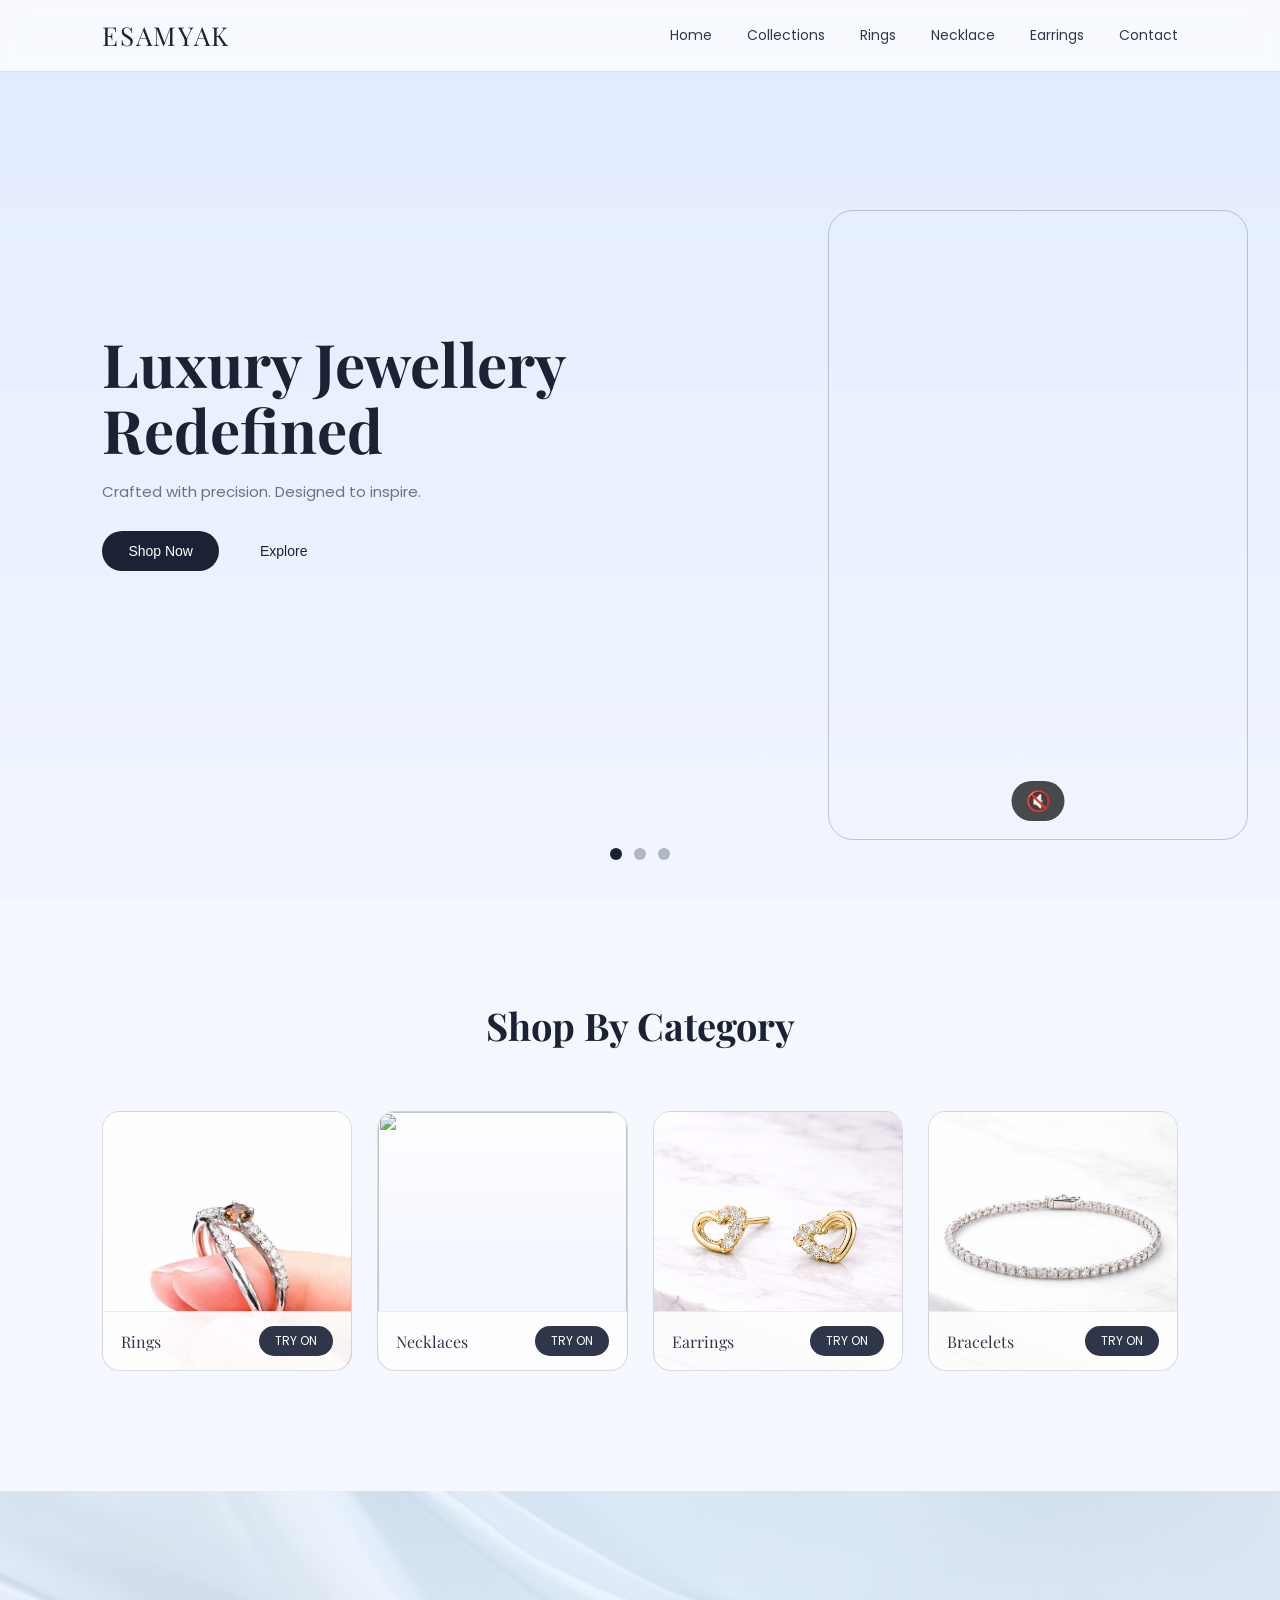
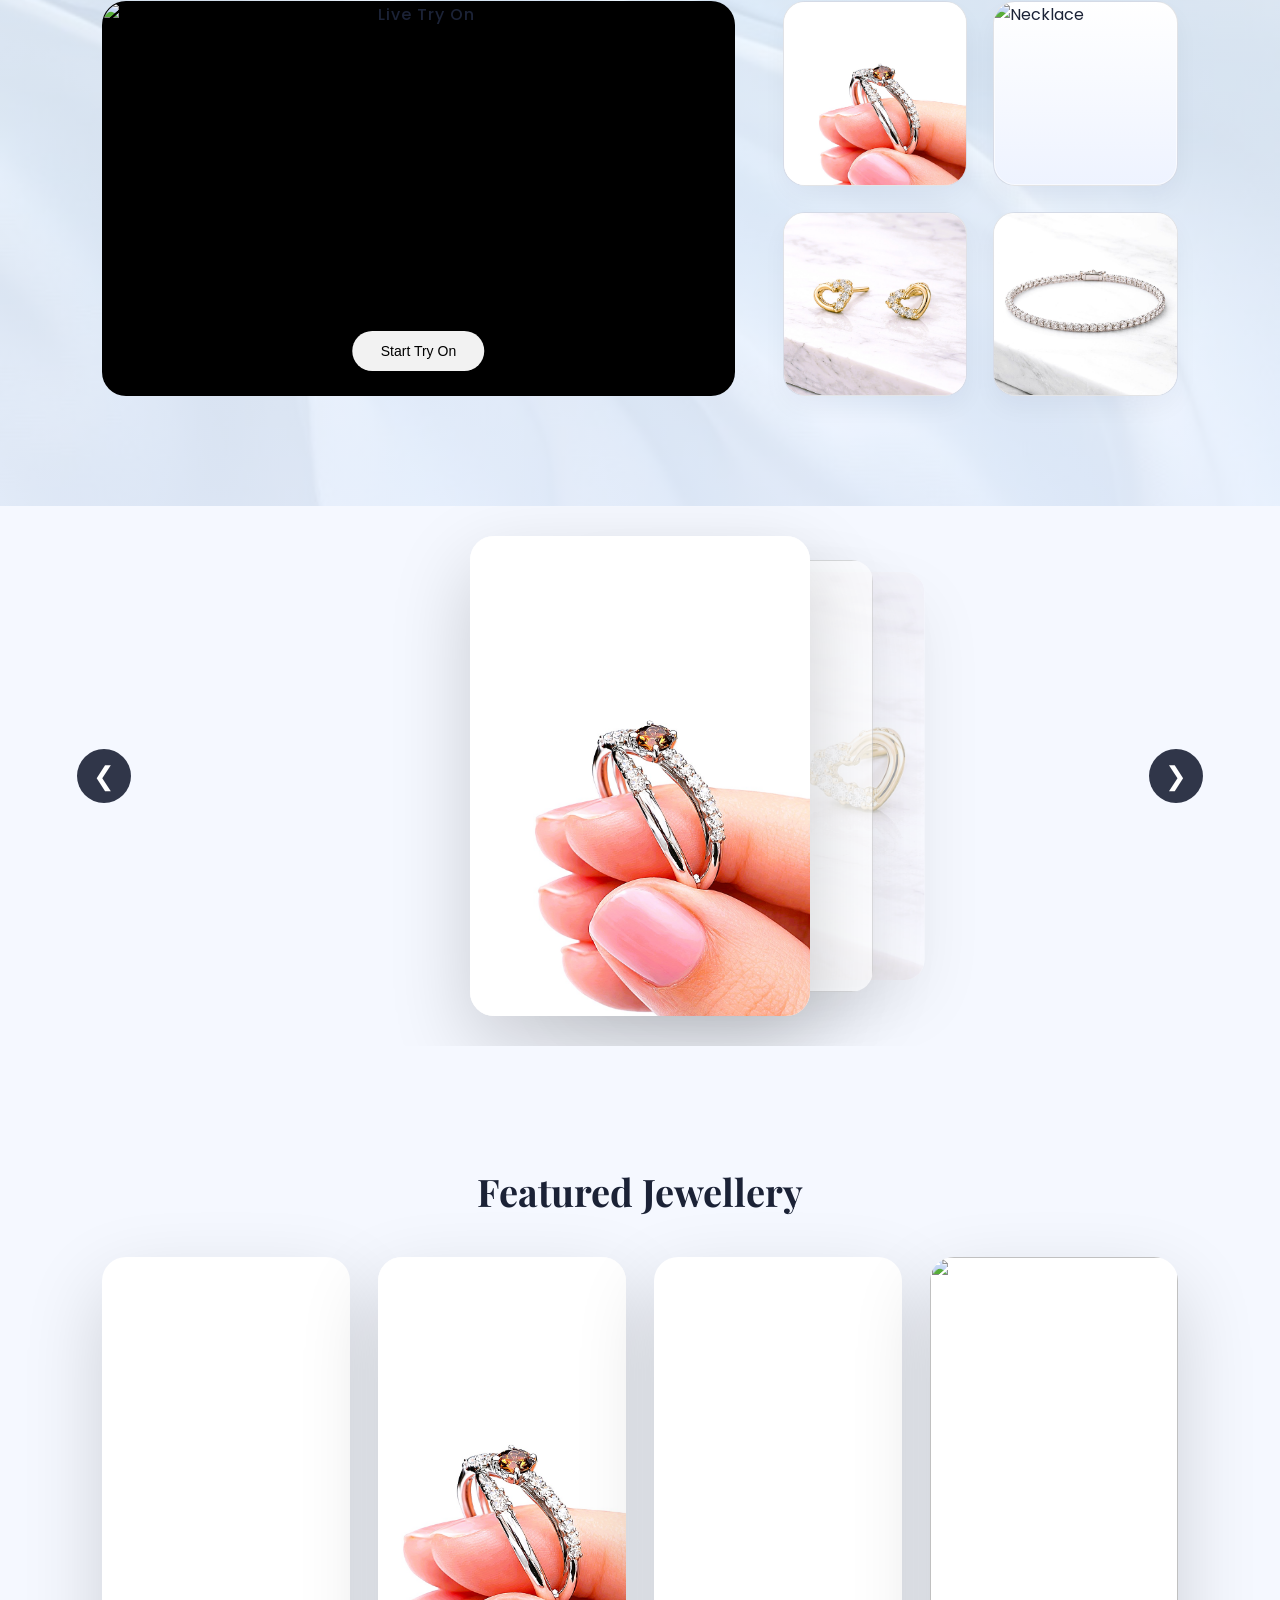
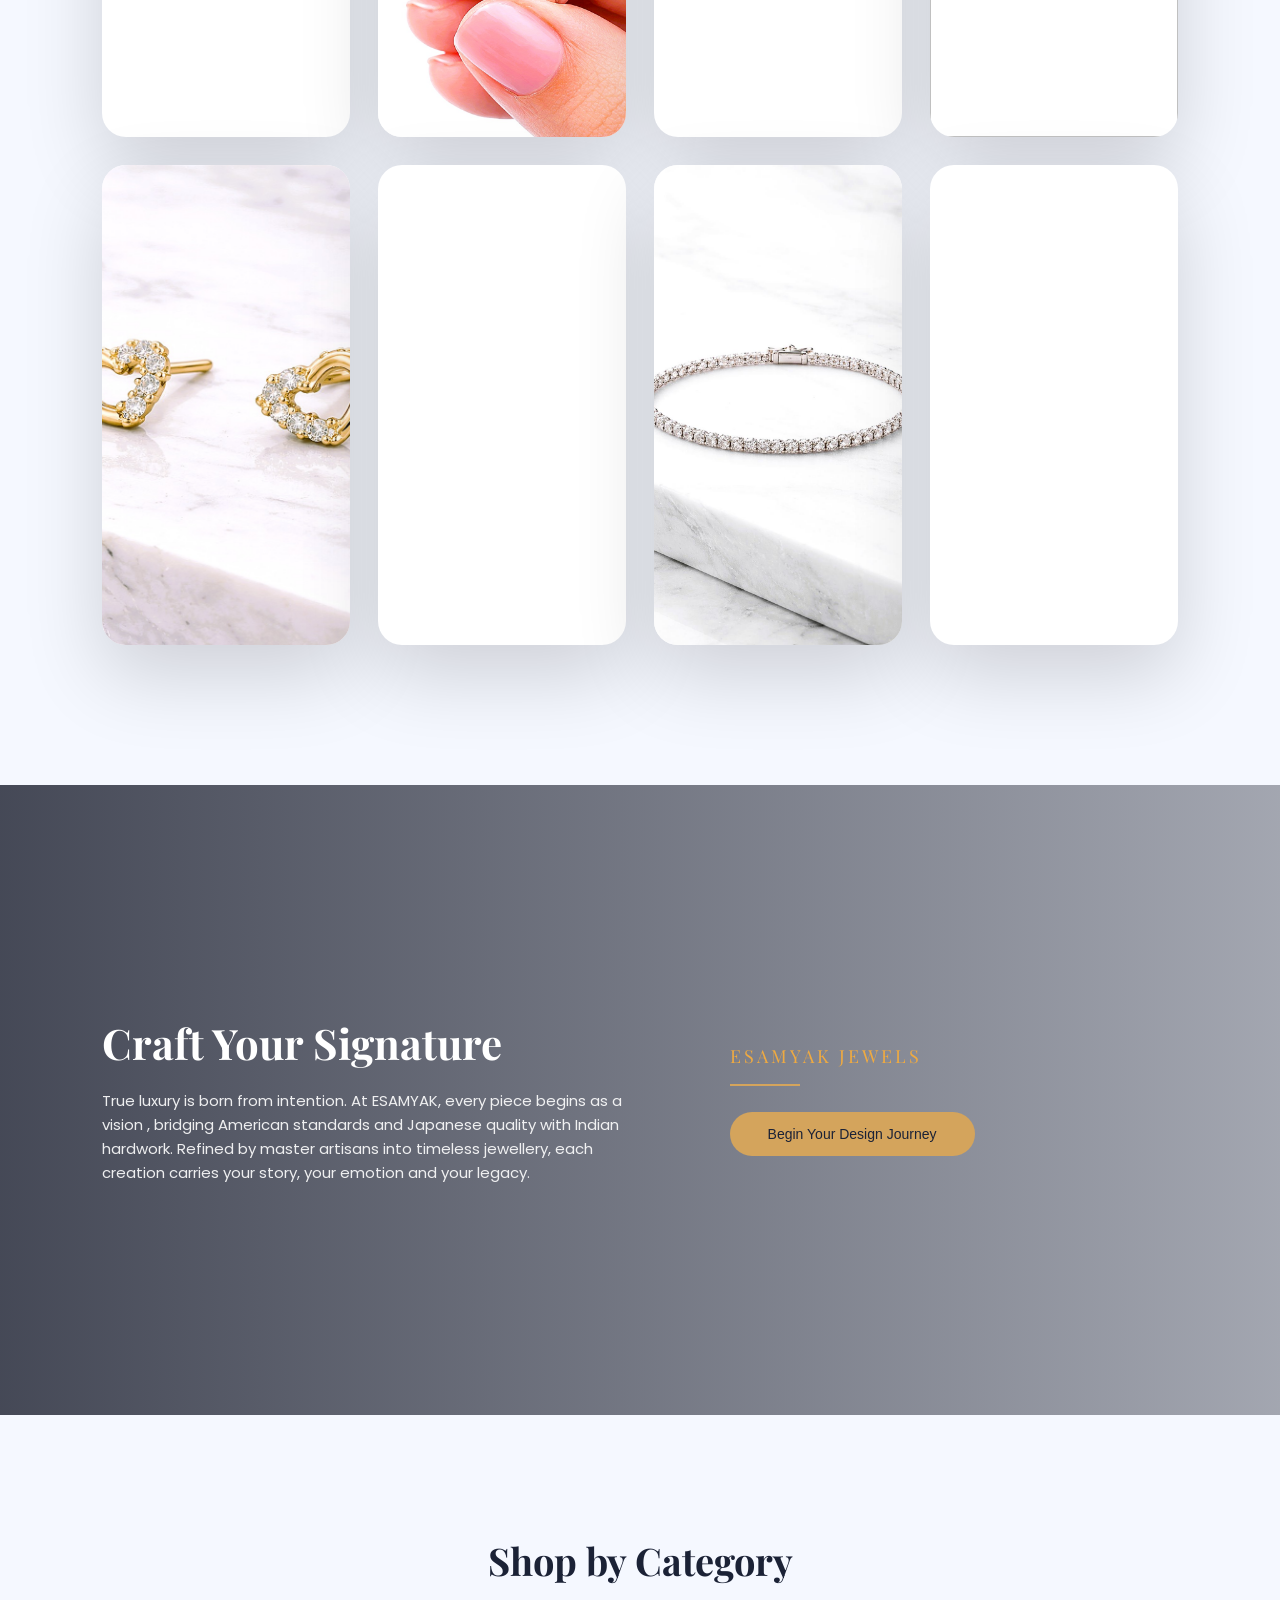
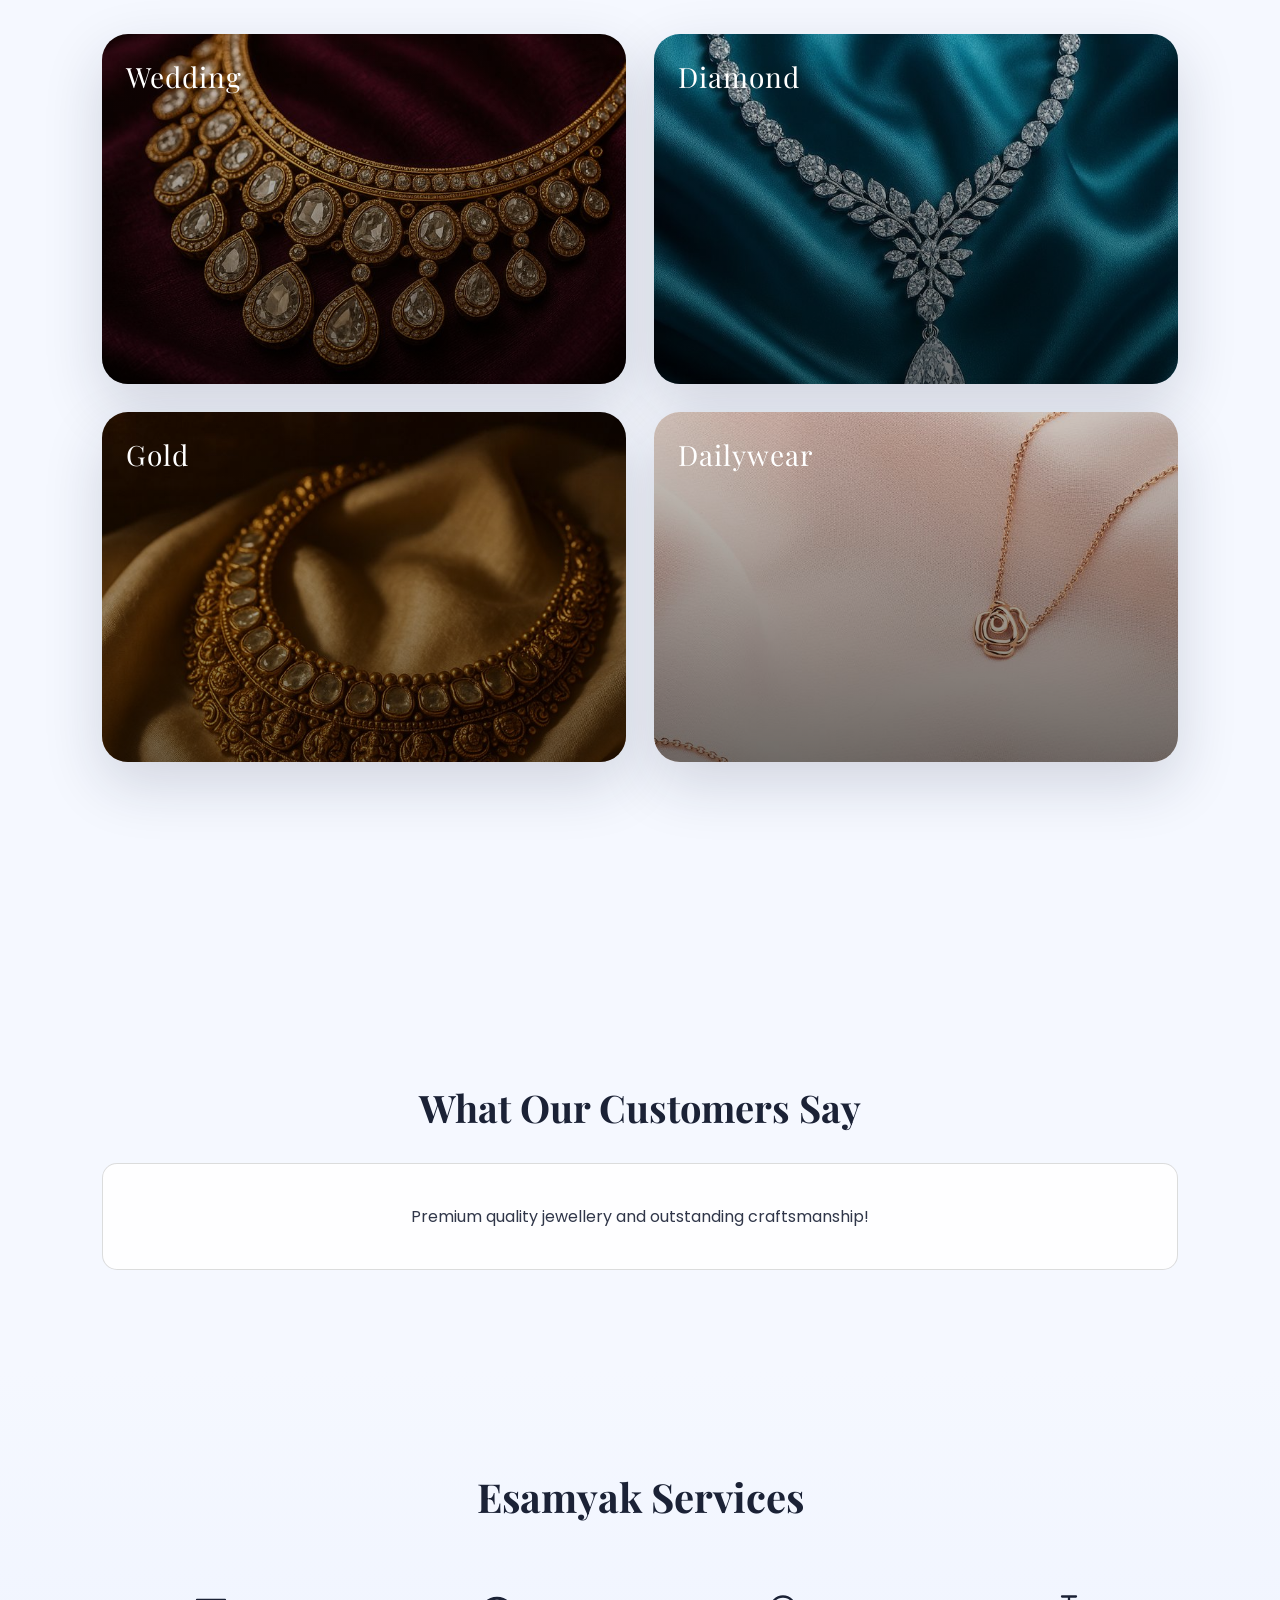
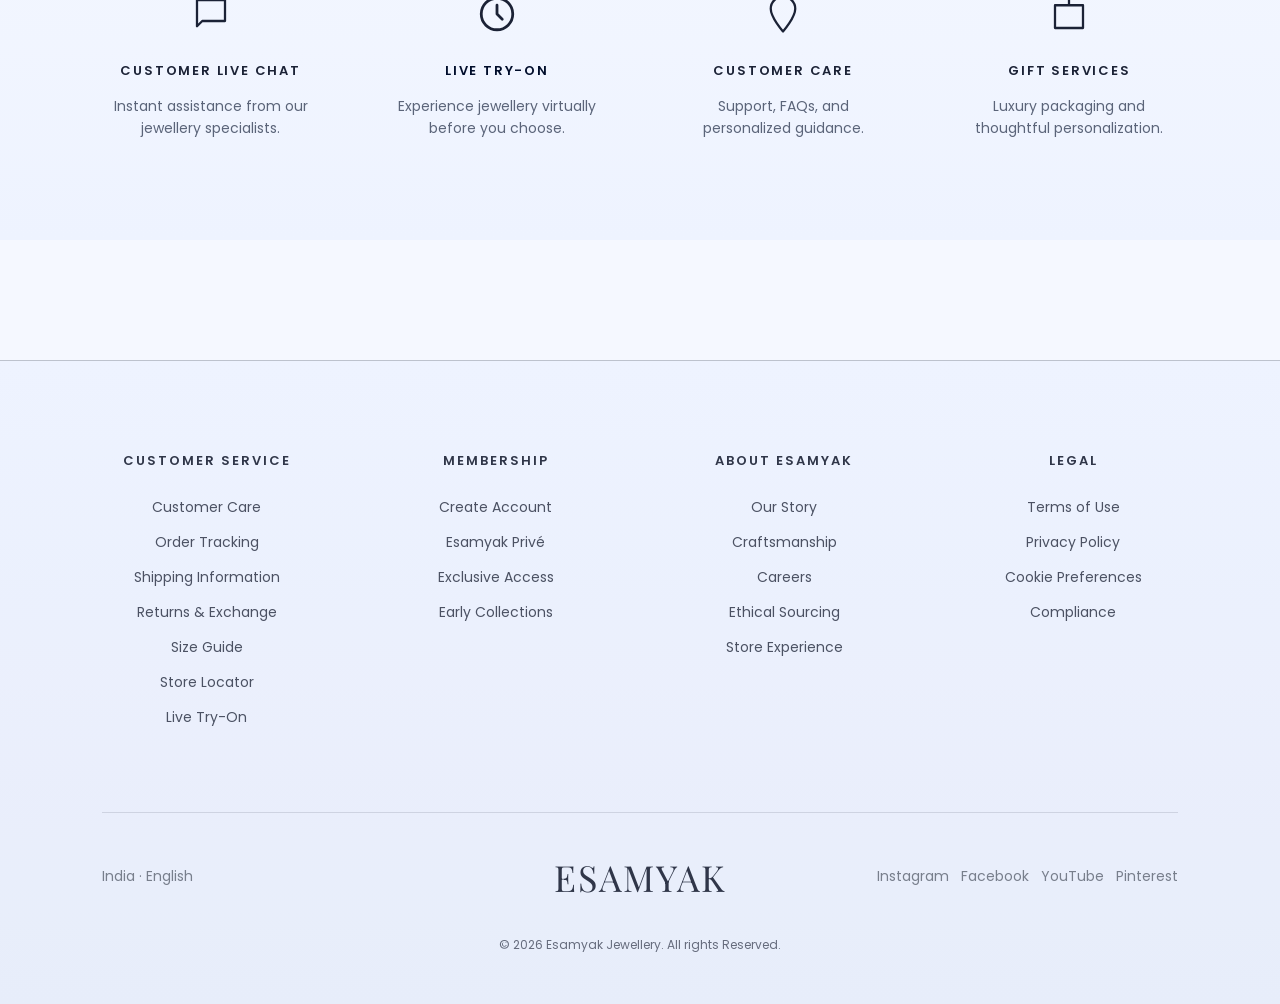
==== index.html @ 8fbc78eb "Initial website deployment" ====
<!DOCTYPE html>
<html lang="en">
  <head>
    <meta charset="UTF-8" />
    <meta name="viewport" content="width=device-width, initial-scale=1.0" />
    <title>Esamyak Jewellery</title>

    <link
      href="https://fonts.googleapis.com/css2?family=Playfair+Display:wght@400;600&family=Poppins:wght@300;400;500;600&display=swap"
      rel="stylesheet"
    />

    <style>
      * {
        margin: 0;
        padding: 0;
        box-sizing: border-box;
      }

      body {
        background: #f5f8ff;
        color: #1b2236;
        font-family: Poppins;
        overflow-x: hidden;
      }

      /* HEADER */

      header {
        position: fixed;
        top: 0;
        left: 0;
        width: 100%;
        padding: 18px 8%;
        display: flex;
        justify-content: space-between;
        align-items: center;
        z-index: 100;
        backdrop-filter: blur(10px);
        background: rgba(255, 255, 255, 0.75);
        border-bottom: 1px solid rgba(0, 0, 0, 0.1);
      }

      .logo {
        font-family: Playfair Display;
        font-size: 26px;
        letter-spacing: 2px;
        color: #1b2236;
      }

      nav ul {
        display: flex;
        gap: 35px;
        list-style: none;
      }

      nav ul li {
        cursor: pointer;
        font-size: 14px;
        opacity: 0.9;
        transition: 0.3s;
        color: #1b2236;
      }

      nav ul li:hover {
        opacity: 1;
      }

      /* ================= HERO ================= */

      .hero {
        height: 100vh;
        width: 100%;
        position: relative;
        overflow: hidden;
        background-size: cover;
        background-position: center;
        background-repeat: no-repeat;
        transition: background-image 0.8s ease-in-out;
      }

      .hero::before {
        content: "";
        position: absolute;
        inset: 0;
        background: linear-gradient(
          to bottom,
          rgba(210, 225, 255, 0.55),
          rgba(240, 245, 255, 0.75)
        );
        pointer-events: none;
      }

      .hero.bg-ring {
        background-image: url("ring.jpg");
      }
      .hero.bg-bracelet {
        background-image: url("bracelet.jpg");
      }
      .hero.bg-necklace {
        background-image: url("necklace.jpg");
      }

      .slide {
        position: absolute;
        top: 0;
        left: 0;
        width: 100%;
        height: 100%;
        display: flex;
        justify-content: space-between;
        align-items: center;
        padding: 0 8%;
        opacity: 0;
        transition: 1s;
      }

      .slide.active {
        opacity: 1;
      }

      .hero-text {
        max-width: 520px;
        position: relative;
        z-index: 2;
      }

      .hero-text h1 {
        font-size: 60px;
        font-family: Playfair Display;
        line-height: 1.1;
        color: #1b2236;
      }

      .hero-text p {
        margin-top: 18px;
        opacity: 0.8;
        font-size: 15px;
        color: #4b556b;
      }

      .hero-btn {
        margin-top: 28px;
        display: flex;
        gap: 15px;
      }

      .hero-btn button {
        padding: 12px 26px;
        border-radius: 50px;
        border: none;
        font-size: 14px;
        cursor: pointer;
        transition: 0.4s;
      }

      .primary {
        background: #1b2236;
        color: white;
      }
      .primary:hover {
        background: #000d2b;
      }

      .secondary {
        background: transparent;
        border: 1px solid #1b2236;
        color: #1b2236;
      }
      .secondary:hover {
        background: #1b2236;
        color: white;
      }

      /* ================= VIDEO BOX ================= */

      .hero-img {
        width: 420px;
        aspect-ratio: 2/3; /* MATCH VIDEO FRAME */
        height: auto;
        border-radius: 25px;
        border: 1px solid rgba(0, 0, 0, 0.2);
        background: transparent;
        display: flex;
        align-items: center;
        justify-content: center;
        position: absolute;
        z-index: 2;
        overflow: hidden;
        bottom: 60px;

        right: 2.5%;
      }

      /* PERFECT FILL */
      .hero-img video {
        position: absolute;
        inset: 0;

        width: 100%;
        height: 100%;

        object-fit: cover;
        object-position: center;

        border-radius: 10px;
      }

      /* SOUND BUTTON */
      .sound-btn {
        position: absolute;
        bottom: 18px;
        left: 50%;
        transform: translateX(-50%);
        background: rgba(0, 0, 0, 0.7);
        border: none;
        color: white;
        font-size: 20px;
        padding: 8px 14px;
        border-radius: 50px;
        cursor: pointer;
        transition: 0.3s;
        z-index: 5;
      }
      .sound-btn:hover {
        background: black;
      }

      /* DOTS */
      .controls {
        position: absolute;
        bottom: 40px;
        left: 50%;
        transform: translateX(-50%);
        display: flex;
        gap: 12px;
        z-index: 3;
      }

      .controls span {
        width: 12px;
        height: 12px;
        border-radius: 50%;
        background: #1b2236;
        opacity: 0.3;
        cursor: pointer;
        transition: 0.3s;
      }
      .controls span.active {
        opacity: 1;
      }

      /* REST OF PAGE */
      .section-title {
        text-align: center;
        margin-top: 100px;
        font-family: Playfair Display;
        font-size: 38px;
        color: #1b2236;
      }

      .categories {
        margin-top: 60px;
        display: grid;
        grid-template-columns: repeat(4, 1fr);
        gap: 25px;
        padding: 0 8%;
      }

      .category-box {
        height: 260px;
        border-radius: 18px;
        border: 1px solid rgba(0, 0, 0, 0.15);
        display: flex;
        align-items: center;
        justify-content: center;
        font-size: 14px;
        opacity: 0.9;
        transition: 0.4s;
        background: linear-gradient(#ffffff, #eef3ff);
        color: #1b2236;
        position: relative;
        overflow: hidden;
      }

      .category-img {
        position: relative;
        width: 100%;
        height: 100%;
        overflow: hidden;
      }

      .category-img img {
        position: absolute;
        inset: 0;
        width: 100%;
        height: 100%;
        object-fit: cover;
        transition: opacity 0.5s ease, transform 0.5s ease;
      }

      .category-img .hover-img {
        opacity: 0;
        transform: scale(1.05);
      }

      .category-box:hover .hover-img {
        opacity: 1;
        transform: scale(1);
      }

      .category-box:hover .default-img {
        opacity: 0;
      }

      .category-footer {
        position: absolute;
        bottom: 0;
        left: 0;
        width: 100%;
        padding: 14px 18px;
        display: flex;
        justify-content: space-between;
        align-items: center;
        background: rgba(255, 255, 255, 0.95);
        border-top: 1px solid rgba(0, 0, 0, 0.08);
      }

      .category-name {
        font-family: Playfair Display;
        font-size: 16px;
        color: #1b2236;
      }

      .try-btn {
        padding: 6px 16px;
        border-radius: 30px;
        font-size: 12px;
        font-family: Poppins;
        background: #1b2236;
        color: #fff;
        border: none;
        cursor: pointer;
        transition: 0.3s;
      }

      .try-btn:hover {
        background: #000d2b;
      }

      .category-box:hover {
        transform: translateY(-6px);
        opacity: 1;
      }

      .collection {
        margin-top: 120px;
        padding: 0 8%;
        display: flex;
        align-items: center;
        gap: 40px;
      }

      .collection-img {
        width: 420px;
        height: 430px;
        border-radius: 20px;
        border: 1px solid rgba(0, 0, 0, 0.15);
        display: flex;
        align-items: center;
        justify-content: center;
        opacity: 0.9;
        background: linear-gradient(#ffffff, #e9efff);
        color: #1b2236;
      }

      .collection-text h2 {
        font-family: Playfair Display;
        font-size: 40px;
        color: #1b2236;
      }

      .collection-text p {
        margin-top: 15px;
        opacity: 0.8;
        color: #4b556b;
      }

      /* ================= SIGNATURE COLLECTION ================= */

      .signature-collection {
        padding: 120px 8%;
        background: #f5f8ff;
      }

      .signature-wrapper {
        display: flex;
        align-items: center;
        gap: 70px;
      }

      .signature-image {
        width: 420px;
        height: 430px;
        border-radius: 26px;
        overflow: hidden;
        border: 1px solid rgba(0, 0, 0, 0.14);
        transition: transform 0.45s ease;
      }

      .signature-image img {
        width: 100%;
        height: 100%;
        object-fit: cover;
      }

      .signature-image:hover {
        transform: scale(1.04);
      }

      .signature-text h2 {
        font-family: "Playfair Display";
        font-size: 44px;
        color: #b8893f;
        letter-spacing: 2px;
      }

      .gold-line {
        width: 70px;
        height: 2px;
        background: #b8893f;
        margin: 18px 0;
      }

      .signature-text p {
        font-size: 16px;
        color: #4b556b;
      }

      .products {
        margin-top: 120px;
        padding: 0 8% 90px;
      }

      .product-grid {
        display: grid;
        grid-template-columns: repeat(4, 1fr);
        gap: 25px;
        margin-top: 35px;
      }

      .product {
        height: 260px;
        border-radius: 18px;
        border: 1px solid rgba(0, 0, 0, 0.15);
        display: flex;
        align-items: center;
        justify-content: center;
        font-size: 14px;
        opacity: 0.9;
        transition: 0.4s;
        background: linear-gradient(#ffffff, #e9efff);
        color: #1b2236;
      }

      .product:hover {
        transform: translateY(-6px);
        opacity: 1;
      }

      .story {
        margin-top: 120px;
        padding: 120px 8%;
        display: flex;
        justify-content: space-between;
        align-items: center;
        gap: 40px;
      }

      .story-box {
        width: 450px;
        height: 400px;
        border-radius: 18px;
        border: 1px solid rgba(0, 0, 0, 0.15);
        display: flex;
        align-items: center;
        justify-content: center;
        opacity: 0.9;
        background: linear-gradient(#ffffff, #e9efff);
        color: #1b2236;
      }

      .testimonial {
        margin-top: 120px;
        padding: 100px 8%;
        text-align: center;
        color: #1b2236;
      }

      .test-card {
        margin-top: 30px;
        border: 1px solid rgba(0, 0, 0, 0.15);
        padding: 40px;
        border-radius: 15px;
        opacity: 0.9;
        background: #ffffff;
        color: #1b2236;
      }

      footer {
        margin-top: 120px;
        padding: 70px 8%;
        border-top: 1px solid rgba(0, 0, 0, 0.2);
        text-align: center;
        opacity: 0.9;
        font-size: 14px;
        color: #1b2236;
      }

      /* ================= TRY ON SECTION ================= */

      .tryon-section {
        margin-top: 120px;
        padding: 110px 8%;
        position: relative;
        overflow: hidden;

        background: linear-gradient(
            180deg,
            rgba(243, 247, 255, 0.75),
            rgba(237, 242, 255, 0.85)
          ),
          url("./tryon-bg.jpg");

        background-size: cover;
        background-position: center;
        background-repeat: no-repeat;
      }

      .tryon-wrapper {
        position: relative;
        z-index: 1; /* keeps cards sharp */
        display: grid;
        grid-template-columns: 1.6fr 1fr;
        gap: 48px;
        align-items: stretch;
      }

      /* LEFT CAMERA */
      .tryon-camera {
        height: 420px;
        border-radius: 28px;
        background: linear-gradient(#ffffff, #eef3ff);
        display: flex;
        align-items: center;
        justify-content: center;
        text-align: center;
        font-family: Poppins;
        font-size: 16px;
        font-weight: 500;
        letter-spacing: 1px;
        color: #1b2236;
        border: 1px solid rgba(0, 0, 0, 0.06);
      }

      /* RIGHT GRID */
      .tryon-categories {
        display: grid;
        grid-template-columns: repeat(2, 1fr);
        grid-template-rows: repeat(2, 1fr);
        gap: 26px;
      }

      /* CARDS */
      .tryon-card {
        /* border-radius: 22px;
              background: linear-gradient(#ffffff, #eef3ff);
              border: 1px solid rgba(27, 34, 54, 0.12);
              box-shadow: inset 0 0 0 1px rgba(255, 255, 255, 0.6);
              display: flex;
              flex-direction: column;
              align-items: center;
              justify-content: center;
              transition: 0.3s ease;*/
        /* width: 100%;
              height: 100%; /* fill the grid cell */
        /* aspect-ratio: 1 / 1;
              display: flex;
              align-items: center;
              justify-content: center;
              border-radius: 22px;
              border: 1px solid rgba(27, 34, 54, 0.12);
              background: linear-gradient(#ffffff, #eef3ff);
              box-shadow: inset 0 0 0 1px rgba(255, 255, 255, 0.6);*/

        aspect-ratio: 1 / 1;
        width: 100%;
        display: flex;
        flex-direction: column;
        overflow: hidden; /* IMPORTANT */
        border-radius: 22px;
        border: 1px solid rgba(27, 34, 54, 0.12);
        background: linear-gradient(#ffffff, #eef3ff);

        box-shadow: 0 12px 24px rgba(27, 34, 54, 0.04),
          inset 0 0 0 1px rgba(255, 255, 255, 0.6);
      }

      .tryon-card:hover {
        /* transform: translateY(-4px);*/
        /* transform: scale(1);*/
        /* transform: translateY(-6px);*/
        transform: scale(1.05);
        border-color: rgba(27, 34, 54, 0.22);
      }

      /* IMAGE */
      .tryon-card img {
        /* max-width: 70%;
              max-height: 70%;
              /* object-fit: contain; */
        /* width: 100%;
              height: 70%; /* matches reference proportion */
        /* object-fit: cover; /* THIS is the key */
        /* display: block;*/

        width: 100%;
        height: 100%;
        object-fit: cover;
        object-position: center;
        display: block;
      }

      /* LABEL */
      .tryon-card span {
        margin-top: 12px;
        font-family: "Playfair Display";
        font-size: 18px;
        color: #1b2236;
      }

      /*.tryon-camera {
        position: relative;
        width: 100%;
        height: 100%;
        background: black;
        overflow: hidden;
        border-radius: 24px;
      }

      #tryonVideo {
        width: 100%;
        height: 100%;
        object-fit: cover;
        transform: scaleX(-1); /* 🔥 fixes left-right inversion */
      /*}*/

      .tryon-camera {
        position: relative;
        width: 100%;
        height: 100%;
        border-radius: 24px;
        overflow: hidden;
        background: #000;
      }

      /* Placeholder */
      .tryon-placeholder {
        position: absolute;
        inset: 0;
        width: 100%;
        height: 100%;
        object-fit: cover;
        z-index: 1;
      }

      /* Camera */
      #tryonVideo {
        position: absolute;
        inset: 0;
        width: 100%;
        height: 100%;
        object-fit: cover;
        transform: scaleX(-1); /* correct mirror */
        z-index: 2;
      }

      /* Button */
      .tryon-toggle-btn {
        position: absolute;
        bottom: 24px;
        left: 50%;
        transform: translateX(-50%);
        padding: 12px 28px;
        border-radius: 30px;
        border: none;
        background: rgba(255, 255, 255, 0.95);
        color: #000;
        font-size: 14px;
        cursor: pointer;
        z-index: 3;
        transition: all 0.3s ease;
      }

      .tryon-toggle-btn:hover {
        transform: translateX(-50%) translateY(-2px);
      }

      .tryon-placeholder,
      #tryonVideo {
        transition: opacity 0.6s ease;
      }

      .tryon-camera.active .tryon-placeholder {
        opacity: 0;
        pointer-events: none;
      }

      .tryon-camera.active #tryonVideo {
        opacity: 1;
      }

      .camera-status {
        position: absolute;
        top: 18px;
        left: 18px;
        padding: 6px 14px;
        font-size: 12px;
        border-radius: 20px;
        background: rgba(0, 0, 0, 0.55);
        color: #fff;
        z-index: 4;
        opacity: 0;
        transition: opacity 0.4s ease;
      }

      .tryon-camera.active .camera-status {
        opacity: 1;
      }

      /* ================= Lux Carousel ================= */

      .lux-carousel {
        position: relative;
        width: 100%;
        height: 540px;
        display: flex;
        align-items: center;
        justify-content: center;
        overflow: hidden;
      }

      /* container holding stacked cards */
      .carousel-track {
        position: relative;
        width: 340px;
        height: 480px;
      }

      /* ================= FEATURED JEWELLERY ================= */

      .featured-jewellery {
        margin-top: 120px;
        padding: 0 8%;
      }

      .featured-grid {
        margin-top: 40px;
        display: grid;
        grid-template-columns: repeat(4, 1fr);
        gap: 28px;
      }

      /* SAME SIZE AS LUX CAROUSEL CARD */
      .featured-card {
        width: 100%;
        height: 480px;
        border-radius: 24px;
        overflow: hidden;
        background: #fff;
        box-shadow: 0 30px 80px rgba(0, 0, 0, 0.16);
        transition: transform 0.4s ease, box-shadow 0.4s ease;
      }

      /* subtle premium hover */
      .featured-card:hover {
        transform: translateY(-8px);
        box-shadow: 0 40px 90px rgba(0, 0, 0, 0.2);
      }

      /* image & video consistency */
      .featured-card img,
      .featured-card video {
        width: 100%;
        height: 100%;
        object-fit: cover;
        display: block;
      }

      /* base card */
      .card {
        position: absolute;
        inset: 0;
        border-radius: 24px;
        background: #fff;
        box-shadow: 0 30px 80px rgba(0, 0, 0, 0.18);
        opacity: 0;
        transform: scale(0.85);
        transition: transform 0.6s ease, opacity 0.6s ease;
      }

      /* image */
      .card img {
        width: 100%;
        height: 100%;
        object-fit: cover;
        border-radius: 24px;
      }

      /* ===== ACTIVE & DEPTH STATES ===== */

      .card.active {
        opacity: 1;
        transform: translateX(0) scale(1);
        z-index: 6;
      }

      .card.prev {
        opacity: 0.7;
        transform: translateX(-90px) scale(0.92);
        z-index: 5;
      }

      .card.prev-2 {
        opacity: 0.45;
        transform: translateX(-170px) scale(0.86);
        z-index: 4;
      }

      .card.prev-3 {
        opacity: 0.25;
        transform: translateX(-250px) scale(0.8);
        z-index: 3;
      }

      .card.next {
        opacity: 0.7;
        transform: translateX(90px) scale(0.92);
        z-index: 5;
      }

      .card.next-2 {
        opacity: 0.45;
        transform: translateX(170px) scale(0.86);
        z-index: 4;
      }

      /* ===== ARROWS ===== */

      .carousel-arrow {
        position: absolute;
        top: 50%;
        transform: translateY(-50%);
        width: 54px;
        height: 54px;
        border-radius: 50%;
        border: none;
        background: rgba(27, 34, 54, 0.9);
        color: white;
        font-size: 26px;
        cursor: pointer;
        z-index: 10;
        transition: transform 0.25s ease, background 0.25s ease;
      }

      .carousel-arrow:hover {
        transform: translateY(-50%) scale(1.08);
        background: #000d2b;
      }

      .carousel-arrow.left {
        left: 6%;
      }

      .carousel-arrow.right {
        right: 6%;
      }

      /* ================= CRAFT SECTION ================= */

      .craft-section {
        position: relative;
        height: 70vh;
        width: 100%;
        overflow: hidden;
        margin-top: 140px;
      }

      /* background video */
      .craft-video {
        position: absolute;
        inset: 0;
        width: 100%;
        height: 100%;
        object-fit: cover;
      }

      /* dark luxury overlay */
      .craft-overlay {
        position: absolute;
        inset: 0;
        background: linear-gradient(
          to right,
          rgba(10, 14, 30, 0.75),
          rgba(10, 14, 30, 0.35)
        );
        z-index: 1;
      }

      /* content layout */
      .craft-content {
        position: relative;
        z-index: 2;
        height: 100%;
        padding: 0 8%;
        display: grid;
        grid-template-columns: 1.4fr 1fr;
        align-items: center;
        color: #fff;
      }

      /* left text */
      .craft-left h2 {
        font-family: "Playfair Display";
        font-size: 42px;
        margin-bottom: 18px;
      }

      .craft-left p {
        max-width: 520px;
        line-height: 1.6;
        font-size: 15px;
        opacity: 0.9;
      }

      /* right branding */
      .craft-right {
        text-align: left;
      }

      .brand-label {
        font-family: "Playfair Display";
        letter-spacing: 3px;
        font-size: 18px;
        color: #efaa41;
      }

      .gold-line {
        width: 70px;
        height: 2px;
        background: #d4a45c;
        margin: 14px 0 26px;
      }

      /* CTA */
      .craft-btn {
        padding: 14px 38px;
        border-radius: 50px;
        background: #d4a45c;
        border: none;
        font-size: 14px;
        cursor: pointer;
        color: #1b2236;
        font-weight: 500;
        transition: all 0.3s ease;
      }

      .craft-btn:hover {
        background: #c1934f;
        transform: translateY(-2px);
      }

      /* ================= CATEGORY SECTION ================= */

      .category-section {
        margin-top: 120px;
        padding: 0 8%;
      }

      .category-section h2 {
        margin-bottom: 48px; /* space between heading and cards */
      }

      .category-grid {
        display: grid;
        grid-template-columns: repeat(2, 1fr);
        gap: 28px;
      }

      /* CARD */
      .category-card {
        position: relative;
        height: 250px; /* controlled height */
        border-radius: 26px;
        overflow: hidden;
        cursor: pointer;
        box-shadow: 0 22px 60px rgba(27, 34, 54, 0.16);
        transition: transform 0.45s ease;
      }

      .category-card:hover {
        transform: translateY(-6px);
      }

      /* IMAGE */
      .category-card img {
        width: 100%;
        height: 100%;
        object-fit: cover;
        transition: transform 0.6s ease;
      }

      .category-card:hover img {
        transform: scale(1.06);
      }

      /* OVERLAY */
      .category-overlay {
        position: absolute;
        inset: 0;
        background: linear-gradient(
          180deg,
          rgba(0, 0, 0, 0.15),
          rgba(0, 0, 0, 0.55)
        );
        padding: 24px;
        display: flex;
        align-items: flex-start;
      }

      /* TEXT */
      .category-overlay span {
        font-family: "Playfair Display";
        font-size: 28px;
        color: #ffffff;
        letter-spacing: 1px;
      }

      /* RESPONSIVE */
      /*@media (max-width: 900px) {
        .category-grid {
          grid-template-columns: 1fr;
        }

        .category-card {
          height: 450px;
        }
      }*/

      .category-card {
        height: 350px; /* desktop */
      }

      @media (max-width: 900px) {
        .category-card {
          height: 350px; /* mobile/tablet */
        }
      }

      /* ================= ADORNE FEATURE SECTION ================= */

      /* .adorne-feature {
        padding: 140px 8%;
        background: #ffffff;
      }

      .adorne-wrapper {
        display: grid;
        grid-template-columns: 1fr 1.2fr;
        gap: 70px;
        align-items: center;
      }

      .adorne-image {
        height: 460px;
        border-radius: 26px;
        overflow: hidden;
        border: 1px solid rgba(0, 0, 0, 0.12);
        background: linear-gradient(#ffffff, #eef3ff);
        transition: transform 0.5s ease;
      }

      .adorne-image img {
        width: 100%;
        height: 100%;
        object-fit: cover;
      }

      .adorne-image:hover {
        transform: scale(1.03);
      }

      .adorne-content h2 {
        font-family: "Playfair Display";
        font-size: 46px;
        color: #1b2236;
      }

      .adorne-content p {
        margin-top: 22px;
        max-width: 520px;
        line-height: 1.7;
        font-size: 15px;
        color: #4b556b;
      }

      .adorne-btn {
        margin-top: 32px;
        padding: 14px 36px;
        border-radius: 50px;
        border: none;
        font-size: 14px;
        font-family: Poppins;
        background: #d2a35c;
        color: white;
        cursor: pointer;
        transition: 0.35s ease;
      }

      .adorne-btn:hover {
        background: #b8893f;
        transform: translateY(-2px);
      }*/

      /* ================= ESAMYAK SERVICES – ICY ================= */

      .esamyak-services.icy {
        background: linear-gradient(180deg, #f5f8ff 0%, #eef3ff 100%);
        padding: 100px 8%;
        text-align: center;
      }

      .services-title {
        font-family: "Playfair Display";
        font-size: 40px;
        color: #1b2236;
        margin-bottom: 70px;
      }

      .services-grid {
        display: grid;
        grid-template-columns: repeat(4, 1fr);
        gap: 70px;
      }

      .service-card {
        max-width: 260px;
        margin: 0 auto;
      }

      .service-icon {
        width: 42px;
        height: 42px;
        margin: 0 auto 26px;
      }

      .service-icon svg {
        width: 100%;
        height: 100%;
        fill: none;
        stroke: #1b2236;
        stroke-width: 1.3;
        stroke-linecap: round;
        stroke-linejoin: round;
      }

      .service-card h3 {
        font-size: 13px;
        letter-spacing: 1.8px;
        font-weight: 600;
        margin-bottom: 14px;
        color: #1b2236;
      }

      .service-card p {
        font-size: 14px;
        line-height: 1.6;
        color: #4b556b;
        opacity: 0.9;
      }

      /* Highlight Live Try-On subtly */
      .service-card.highlight .service-icon svg {
        stroke-width: 1.6;
      }

      .service-card.highlight h3 {
        color: #000d2b;
      }

      /* Responsive */
      @media (max-width: 1024px) {
        .services-grid {
          grid-template-columns: repeat(2, 1fr);
          gap: 60px;
        }
      }

      @media (max-width: 600px) {
        .services-grid {
          grid-template-columns: 1fr;
          gap: 50px;
        }
      }

      /* ================= ESAMYAK FOOTER ================= */

      .es-footer {
        background: linear-gradient(180deg, #eef3ff 0%, #e6ecfa 100%);
        padding: 90px 8% 50px;
        color: #1b2236;
        font-family: Poppins;
      }

      .footer-grid {
        display: grid;
        grid-template-columns: repeat(4, 1fr);
        gap: 80px;
      }

      .footer-col h4 {
        font-size: 13px;
        letter-spacing: 2px;
        font-weight: 600;
        margin-bottom: 26px;
        color: #1b2236;
      }

      .footer-col ul {
        list-style: none;
        padding: 0;
      }

      .footer-col ul li {
        font-size: 14px;
        margin-bottom: 14px;
        opacity: 0.85;
        cursor: pointer;
        transition: opacity 0.3s ease;
      }

      .footer-col ul li:hover {
        opacity: 1;
      }

      .footer-divider {
        margin: 70px 0 40px;
        height: 1px;
        background: rgba(27, 34, 54, 0.15);
      }

      /* BOTTOM BAR */

      .footer-bottom {
        display: flex;
        align-items: center;
        justify-content: space-between;
      }

      .footer-locale {
        font-size: 13px;
        opacity: 0.8;
      }

      .footer-brand {
        font-family: "Playfair Display";
        font-size: 36px;
        letter-spacing: 4px;
        color: #1b2236;
      }

      .footer-social {
        display: flex;
        gap: 22px;
        font-size: 13px;
      }

      .footer-social span {
        cursor: pointer;
        opacity: 0.8;
        transition: opacity 0.3s ease;
      }

      .footer-social span:hover {
        opacity: 1;
      }

      .footer-copy {
        margin-top: 35px;
        font-size: 12px;
        opacity: 0.7;
        text-align: center;
      }

      /* RESPONSIVE */

      @media (max-width: 1024px) {
        .footer-grid {
          grid-template-columns: repeat(2, 1fr);
          gap: 60px;
        }

        .footer-bottom {
          flex-direction: column;
          gap: 30px;
        }
      }

      @media (max-width: 600px) {
        .footer-grid {
          grid-template-columns: 1fr;
          gap: 50px;
        }
      }

      .footer-bottom {
        display: grid;
        grid-template-columns: 1fr auto 1fr;
        align-items: center;
        margin-top: 40px;
      }

      .footer-left {
        font-size: 14px;
        color: #6b7280;
      }

      .footer-center {
        font-family: "Playfair Display", serif;
        font-size: 36px;
        letter-spacing: 2px;
        color: #1b2236;
        text-align: center;
      }

      .footer-right {
        text-align: right;
        font-size: 14px;
        color: #6b7280;
      }

      .footer-right span,
      .footer-right a {
        margin-left: 16px;
      }

      .footer-left {
        text-align: left;
      }
    </style>
  </head>

  <body>
    <header>
      <div class="logo">ESAMYAK</div>
      <nav>
        <ul>
          <li>Home</li>
          <li>Collections</li>
          <li>Rings</li>
          <li>Necklace</li>
          <li>Earrings</li>
          <li>Contact</li>
        </ul>
      </nav>
    </header>

    <section class="hero bg-ring">
      <!-- SLIDE 1 -->
      <div class="slide active" data-bg="ring">
        <div class="hero-text">
          <h1>Luxury Jewellery Redefined</h1>
          <p>Crafted with precision. Designed to inspire.</p>
          <div class="hero-btn">
            <button class="primary">Shop Now</button>
            <button class="secondary">Explore</button>
          </div>
        </div>

        <div class="hero-img">
          <video autoplay loop playsinline muted>
            <source src="video.mp4" type="video/mp4" />
          </video>
          <button class="sound-btn">🔇</button>
        </div>
      </div>

      <!-- SLIDE 2 -->
      <div class="slide" data-bg="bracelet">
        <div class="hero-text">
          <h1>Elegance For Every Moment</h1>
          <p>Timeless designs that never fade.</p>
          <div class="hero-btn">
            <button class="primary">Discover</button>
            <button class="secondary">View Collection</button>
          </div>
        </div>

        <div class="hero-img">
          <video autoplay loop playsinline muted>
            <source src="video.mp4" type="video/mp4" />
          </video>
          <button class="sound-btn">🔇</button>
        </div>
      </div>

      <!-- SLIDE 3 -->
      <div class="slide" data-bg="necklace">
        <div class="hero-text">
          <h1>Unmatched Craftsmanship</h1>
          <p>Where passion meets perfection.</p>
          <div class="hero-btn">
            <button class="primary">Shop</button>
            <button class="secondary">Know More</button>
          </div>
        </div>

        <div class="hero-img">
          <video autoplay loop playsinline muted>
            <source src="video.mp4" type="video/mp4" />
          </video>
          <button class="sound-btn">🔇</button>
        </div>
      </div>

      <div class="controls">
        <span class="dot active"></span>
        <span class="dot"></span>
        <span class="dot"></span>
      </div>
    </section>

    <h2 class="section-title">Shop By Category</h2>

    <section class="categories">
      <div class="category-box">
        <div class="category-img">
          <img src="ring.JPG" class="default-img" />
          <img src="ring-hover.JPG" class="hover-img" />
        </div>

        <div class="category-footer">
          <span class="category-name">Rings</span>
          <button class="try-btn">TRY ON</button>
        </div>
      </div>

      <div class="category-box">
        <div class="category-img">
          <img src="necklace.JPG" class="default-img" />
          <img src="necklace-hover.JPG" class="hover-img" />
        </div>

        <div class="category-footer">
          <span class="category-name">Necklaces</span>
          <button class="try-btn">TRY ON</button>
        </div>
      </div>

      <div class="category-box">
        <div class="category-img">
          <img src="earring.JPG" class="default-img" />
          <img src="earring-hover.JPG" class="hover-img" />
        </div>

        <div class="category-footer">
          <span class="category-name">Earrings</span>
          <button class="try-btn">TRY ON</button>
        </div>
      </div>

      <div class="category-box">
        <div class="category-img">
          <img src="bracelet.JPG" class="default-img" />
          <img src="bracelet-hover.JPG" class="hover-img" />
        </div>

        <div class="category-footer">
          <span class="category-name">Bracelets</span>
          <button class="try-btn">TRY ON</button>
        </div>
      </div>
    </section>

    <section class="tryon-section">
      <div class="tryon-wrapper">
        <!-- LEFT : LIVE TRY ON -->
        <div class="tryon-camera">
          <div class="camera-status">Camera Active</div>

          <!-- Placeholder -->
          <img
            src="tryon-placeholder.jpg"
            alt="Live Try On"
            class="tryon-placeholder"
          />

          <!-- Camera -->
          <video id="tryonVideo" autoplay playsinline muted></video>

          <!-- Action Button -->
          <button class="tryon-toggle-btn">Start Try On</button>
        </div>

        <!-- RIGHT : CATEGORIES -->
        <div class="tryon-categories">
          <div class="tryon-card">
            <img src="ring.JPG" alt="Ring" />
          </div>

          <div class="tryon-card">
            <img src="necklace.JPG" alt="Necklace" />
          </div>

          <div class="tryon-card">
            <img src="earring.JPG" alt="Earring" />
          </div>

          <div class="tryon-card">
            <img src="bracelet.JPG" alt="Bracelet" />
          </div>
        </div>
      </div>
    </section>

    <section class="lux-carousel">
      <button class="carousel-arrow left">&#10094;</button>

      <div class="carousel-track">
        <div class="card"><img src="ring.JPG" /></div>
        <div class="card"><img src="necklace.JPG" /></div>
        <div class="card"><img src="earring.JPG" /></div>
        <div class="card"><img src="bracelet.JPG" /></div>

        <div class="card"><img src="ring-hover.jpg" /></div>
        <div class="card"><img src="necklace-hover.jpg" /></div>
        <div class="card"><img src="earring-hover.jpg" /></div>
        <div class="card"><img src="bracelet-hover.jpg" /></div>
      </div>

      <button class="carousel-arrow right">&#10095;</button>
    </section>

    <section class="featured-jewellery">
      <h2 class="section-title">Featured Jewellery</h2>

      <div class="featured-grid">
        <!-- Row 1 -->
        <div class="featured-card">
          <video autoplay loop muted playsinline>
            <source src="ring-video.mp4" type="video/mp4" />
          </video>
        </div>

        <div class="featured-card">
          <img src="ring.JPG" />
        </div>

        <div class="featured-card">
          <video autoplay loop muted playsinline>
            <source src="Necklace-video.mp4" type="video/mp4" />
          </video>
        </div>

        <div class="featured-card">
          <img src="necklace.JPG" />
        </div>

        <!-- Row 2 -->
        <div class="featured-card">
          <img src="earring.JPG" />
        </div>

        <div class="featured-card">
          <video autoplay loop muted playsinline>
            <source src="Earring-video.mp4" type="video/mp4" />
          </video>
        </div>

        <div class="featured-card">
          <img src="bracelet.JPG" />
        </div>

        <div class="featured-card">
          <video autoplay loop muted playsinline>
            <source src="Bracelet-video.mp4" type="video/mp4" />
          </video>
        </div>
      </div>
    </section>

    <section class="craft-section">
      <video autoplay muted loop playsinline class="craft-video">
        <source src="craft-video.mp4" type="video/mp4" />
      </video>

      <div class="craft-overlay"></div>

      <div class="craft-content">
        <div class="craft-left">
          <h2>Craft Your Signature</h2>
          <p>
            True luxury is born from intention. At ESAMYAK, every piece begins
            as a vision , bridging American standards and Japanese quality with
            Indian hardwork. Refined by master artisans into timeless jewellery,
            each creation carries your story, your emotion and your legacy.
          </p>
        </div>

        <div class="craft-right">
          <span class="brand-label">ESAMYAK JEWELS</span>
          <div class="gold-line"></div>
          <button class="craft-btn">Begin Your Design Journey</button>
        </div>
      </div>
    </section>

    <section class="category-section">
      <h2 class="section-title">Shop by Category</h2>

      <div class="category-grid">
        <div class="category-card">
          <img src="wedding-category.jpg" alt="Wedding Jewellery" />
          <div class="category-overlay">
            <span>Wedding</span>
          </div>
        </div>

        <div class="category-card">
          <img src="Diamond-category.jpg" alt="Diamond Jewellery" />
          <div class="category-overlay">
            <span>Diamond</span>
          </div>
        </div>

        <div class="category-card">
          <img src="Gold-category.jpg" alt="Gold Jewellery" />
          <div class="category-overlay">
            <span>Gold</span>
          </div>
        </div>

        <div class="category-card">
          <img src="Ring-category.jpg" alt="Dailywear Jewellery" />
          <div class="category-overlay">
            <span>Dailywear</span>
          </div>
        </div>
      </div>
    </section>

    <!-- ================= ADORNE INSPIRED FEATURE SECTION ================= -->
    <!-- <section class="adorne-feature">
      <div class="adorne-wrapper">
        <!-- LEFT : JEWELLERY IMAGE -->
    <!--<div class="adorne-image">
          <img src="signature.jpg" alt="Signature Jewellery" />
        </div>-->

    <!-- RIGHT : TEXT CONTENT -->
    <!---<div class="adorne-content">
          <h2>Craft Your Unique Masterpiece</h2>
          <p>
            At Adorne, we understand that true luxury lies in personalization.
            Our expert designers await to transform your dreams into timeless
            pieces of jewelry. Visit our boutique at Hyatt Pune, where your
            vision meets our craftsmanship in creating something uniquely yours.
          </p>

          <button class="adorne-btn">Book Your Appointment</button>
        </div>
      </div>
    </section>-->

    <!-- ================= SIGNATURE COLLECTION (INTERACTIVE) ================= -->
    <!-- <section class="signature-collection">
      <div class="signature-wrapper">
        <div class="signature-image">
          <img src="signature-collection.jpg" alt="Signature Collection" />
        </div>

        <div class="signature-text">
          <h2>Adorne Exquisite Jewels</h2>
          <div class="gold-line"></div>
          <p>Designed with excellence, crafted with passion.</p>
        </div>
      </div>
    </section> -->

    <!-- <section class="products">
      <h2 class="section-title">Featured Jewellery</h2>
      <div class="product-grid">
        <div class="product">PRODUCT IMAGE</div>
        <div class="product">PRODUCT IMAGE</div>
        <div class="product">PRODUCT IMAGE</div>
        <div class="product">PRODUCT IMAGE</div>
      </div>
    </section>

    <section class="story">
      <div class="story-box">IMAGE SPACE</div>
      <div class="story-text">
        <h2 class="section-title">Our Story</h2>
        <p style="opacity: 0.8; margin-top: 10px">
          A journey of elegance, passion and craftsmanship.
        </p>
      </div>
    </section>-->

    <section class="testimonial">
      <h2 class="section-title">What Our Customers Say</h2>
      <div class="test-card">
        Premium quality jewellery and outstanding craftsmanship!
      </div>
    </section>

    <section class="esamyak-services icy">
      <h2 class="services-title">Esamyak Services</h2>

      <div class="services-grid">
        <!-- Live Chat -->
        <div class="service-card">
          <div class="service-icon">
            <svg viewBox="0 0 24 24">
              <path d="M4 4h16v12H7l-3 3z" />
            </svg>
          </div>
          <h3>CUSTOMER LIVE CHAT</h3>
          <p>Instant assistance from our jewellery specialists.</p>
        </div>

        <!-- Live Try On -->
        <div class="service-card highlight">
          <div class="service-icon">
            <svg viewBox="0 0 24 24">
              <circle cx="12" cy="12" r="9" />
              <path d="M12 7v5l3 3" />
            </svg>
          </div>
          <h3>LIVE TRY-ON</h3>
          <p>Experience jewellery virtually before you choose.</p>
        </div>

        <!-- Customer Care -->
        <div class="service-card">
          <div class="service-icon">
            <svg viewBox="0 0 24 24">
              <path
                d="M12 2a7 7 0 0 1 7 7c0 5-7 13-7 13S5 14 5 9a7 7 0 0 1 7-7z"
              />
            </svg>
          </div>
          <h3>CUSTOMER CARE</h3>
          <p>Support, FAQs, and personalized guidance.</p>
        </div>

        <!-- Gift Services -->
        <div class="service-card">
          <div class="service-icon">
            <svg viewBox="0 0 24 24">
              <path d="M20 7H4v13h16V7zM12 7V2M8 2h8" />
            </svg>
          </div>
          <h3>GIFT SERVICES</h3>
          <p>Luxury packaging and thoughtful personalization.</p>
        </div>
      </div>
    </section>

    <footer class="es-footer">
      <div class="footer-grid">
        <!-- COLUMN 1 -->
        <div class="footer-col">
          <h4>CUSTOMER SERVICE</h4>
          <ul>
            <li>Customer Care</li>
            <li>Order Tracking</li>
            <li>Shipping Information</li>
            <li>Returns & Exchange</li>
            <li>Size Guide</li>
            <li>Store Locator</li>
            <li>Live Try-On</li>
          </ul>
        </div>

        <!-- COLUMN 2 -->
        <div class="footer-col">
          <h4>MEMBERSHIP</h4>
          <ul>
            <li>Create Account</li>
            <li>Esamyak Privé</li>
            <li>Exclusive Access</li>
            <li>Early Collections</li>
          </ul>
        </div>

        <!-- COLUMN 3 -->
        <div class="footer-col">
          <h4>ABOUT ESAMYAK</h4>
          <ul>
            <li>Our Story</li>
            <li>Craftsmanship</li>
            <li>Careers</li>
            <li>Ethical Sourcing</li>
            <li>Store Experience</li>
          </ul>
        </div>

        <!-- COLUMN 4 -->
        <div class="footer-col">
          <h4>LEGAL</h4>
          <ul>
            <li>Terms of Use</li>
            <li>Privacy Policy</li>
            <li>Cookie Preferences</li>
            <li>Compliance</li>
          </ul>
        </div>
      </div>

      <!-- DIVIDER -->
      <div class="footer-divider"></div>

      <!-- BOTTOM BAR -->
      <div class="footer-bottom">
        <div class="footer-left">India · English</div>

        <div class="footer-center">ESAMYAK</div>

        <div class="footer-right">
          Instagram &nbsp; Facebook &nbsp; YouTube &nbsp; Pinterest
        </div>
      </div>

      <div class="footer-copy">
        © 2026 Esamyak Jewellery. All rights Reserved.
      </div>
    </footer>

    <script>
      let slides = document.querySelectorAll(".slide");
      let dots = document.querySelectorAll(".dot");
      let index = 0;

      function showSlide(n) {
        slides.forEach((s) => s.classList.remove("active"));
        dots.forEach((d) => d.classList.remove("active"));
        slides[n].classList.add("active");
        dots[n].classList.add("active");
        updateHeroBG();
      }

      dots.forEach((d, i) => {
        d.addEventListener("click", () => {
          index = i;
          showSlide(index);
        });
      });

      setInterval(() => {
        index = (index + 1) % slides.length;
        showSlide(index);
      }, 5000);

      const heroSection = document.querySelector(".hero");

      function updateHeroBG() {
        let active = document.querySelector(".slide.active");
        if (!active) return;
        let type = active.getAttribute("data-bg");
        heroSection.classList.remove("bg-ring", "bg-bracelet", "bg-necklace");
        heroSection.classList.add(`bg-${type}`);
      }

      updateHeroBG();

      /* ================= SOUND FIXED FOR ALL 3 VIDEOS ================= */
      const allVideos = document.querySelectorAll("video");

      document.querySelectorAll(".sound-btn").forEach((btn) => {
        const vid = btn.parentElement.querySelector("video");

        btn.addEventListener("click", () => {
          if (vid.muted) {
            allVideos.forEach((v) => {
              v.muted = true;
              v.volume = 0;
            }); // mute all
            vid.muted = false;
            vid.volume = 1;
            btn.textContent = "🔊";
          } else {
            vid.muted = true;
            vid.volume = 0;
            btn.textContent = "🔇";
          }
        });
      });
    </script>
    <script src="script.js"></script>
  </body>
</html>
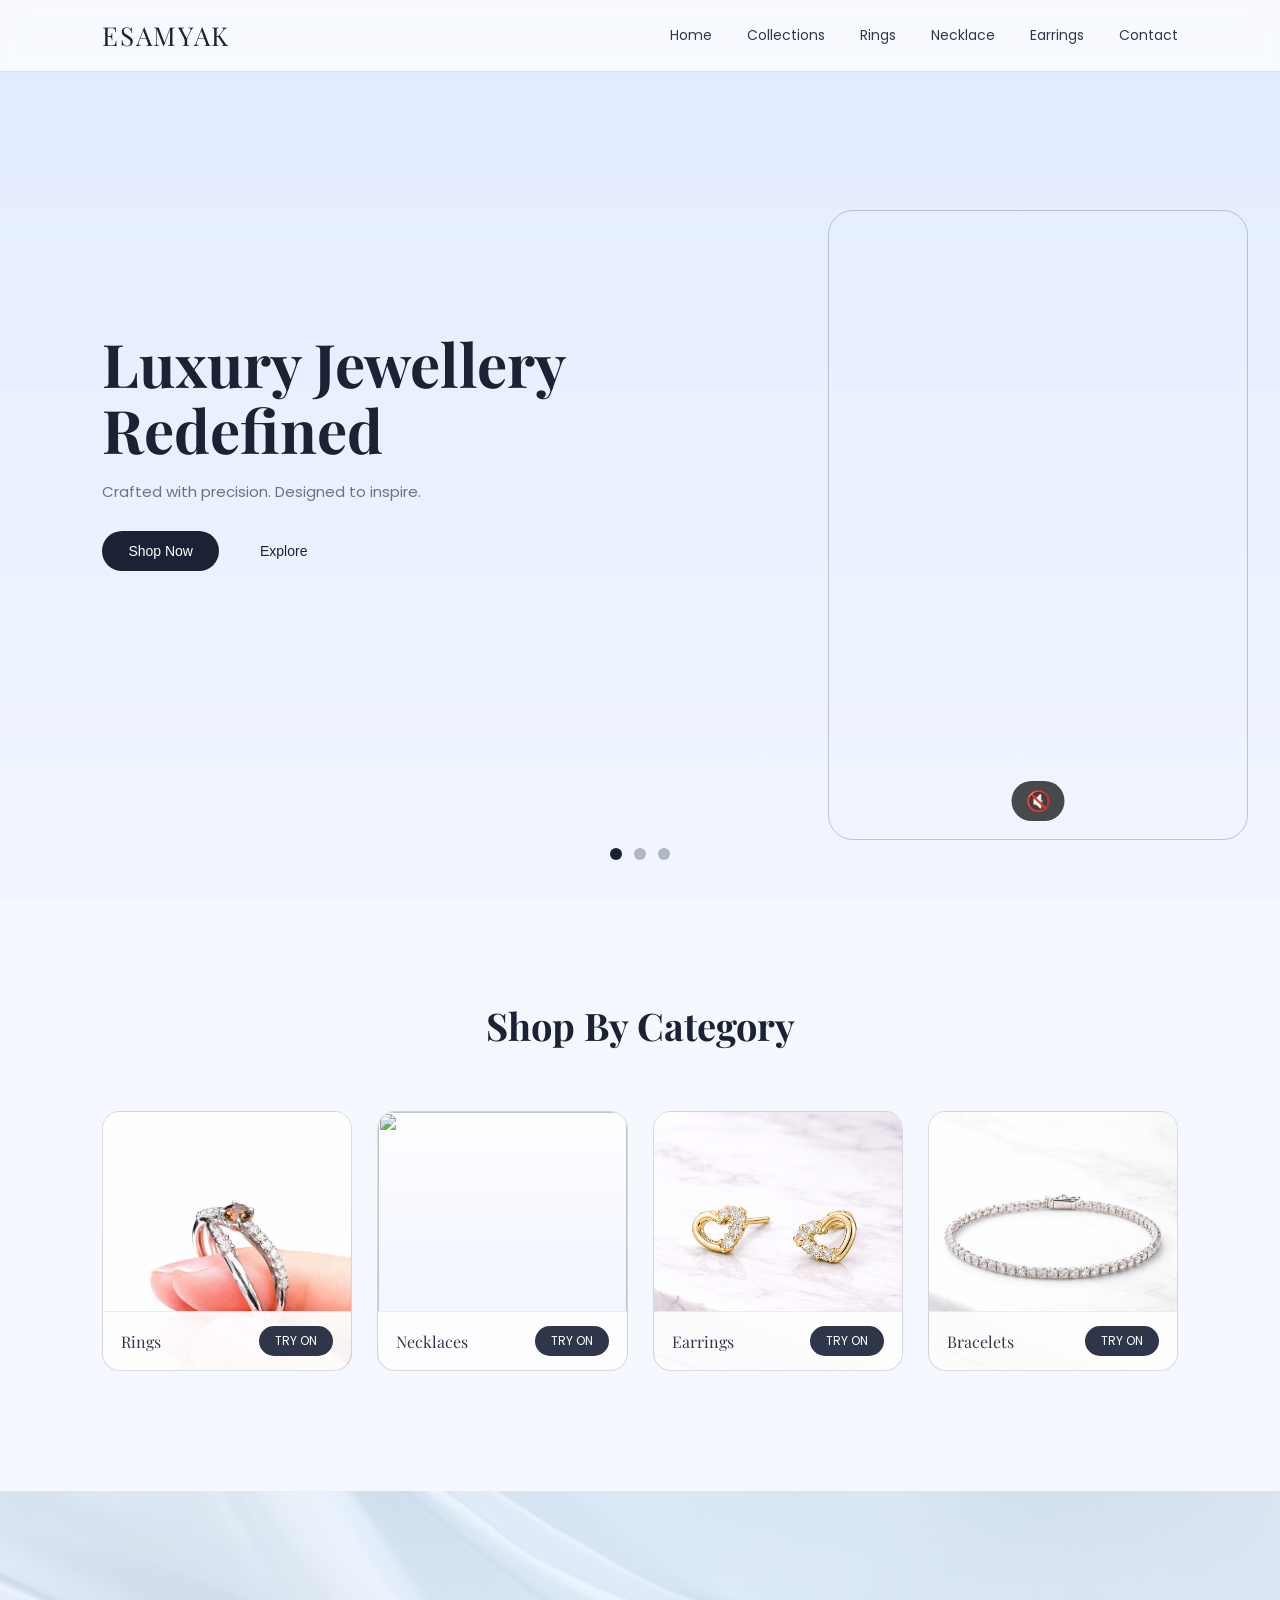
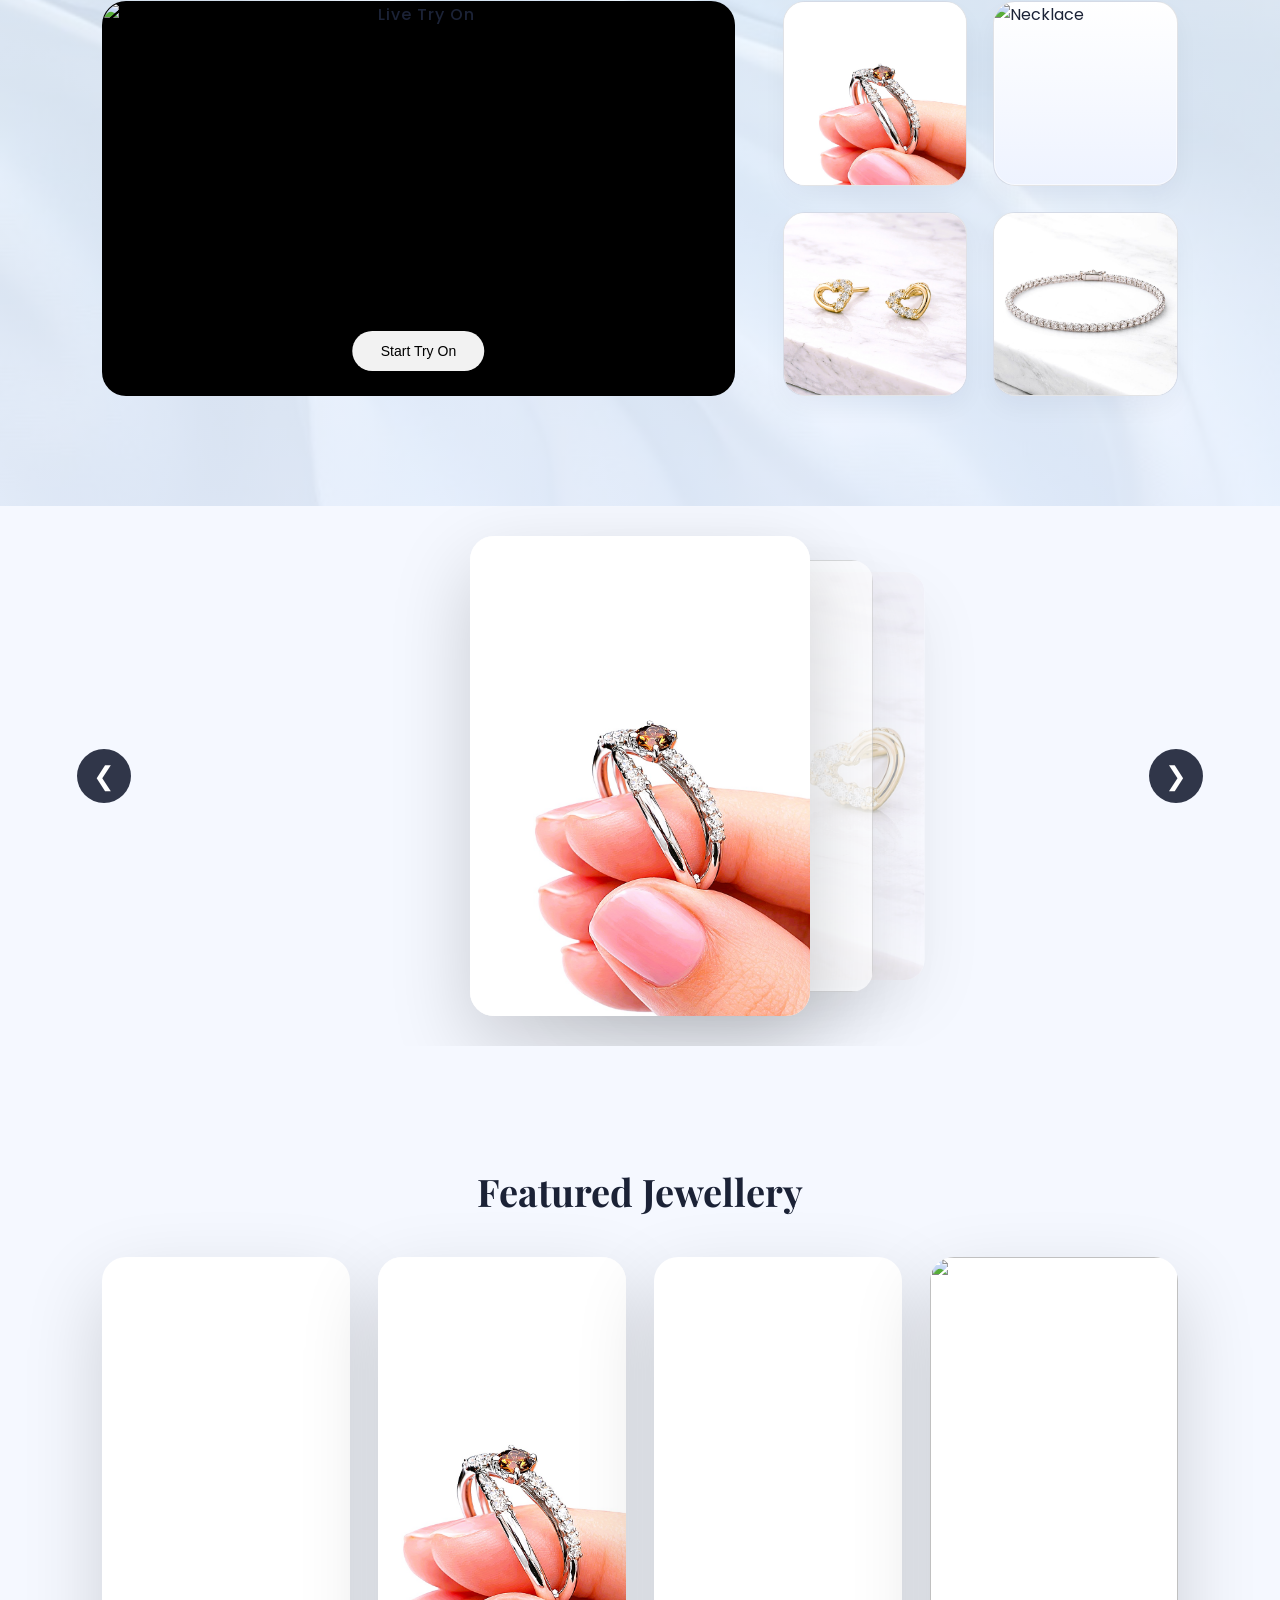
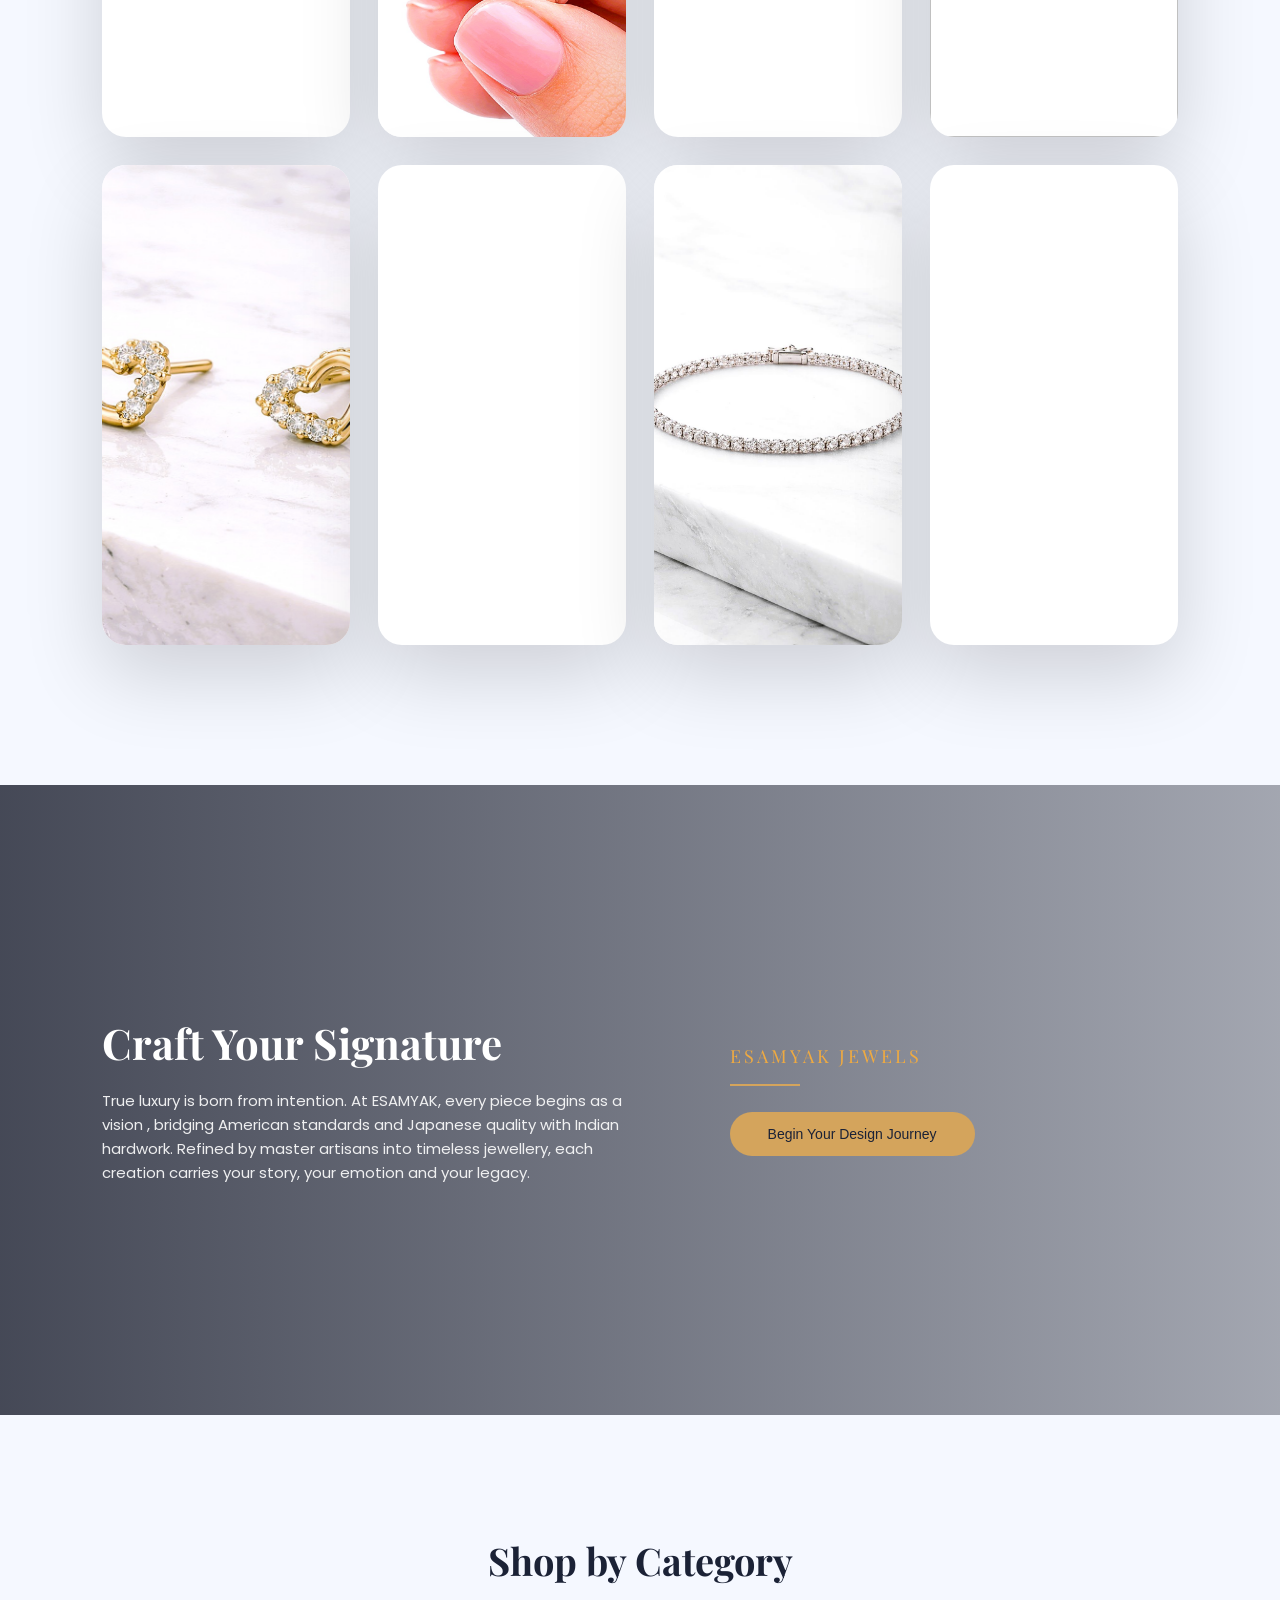
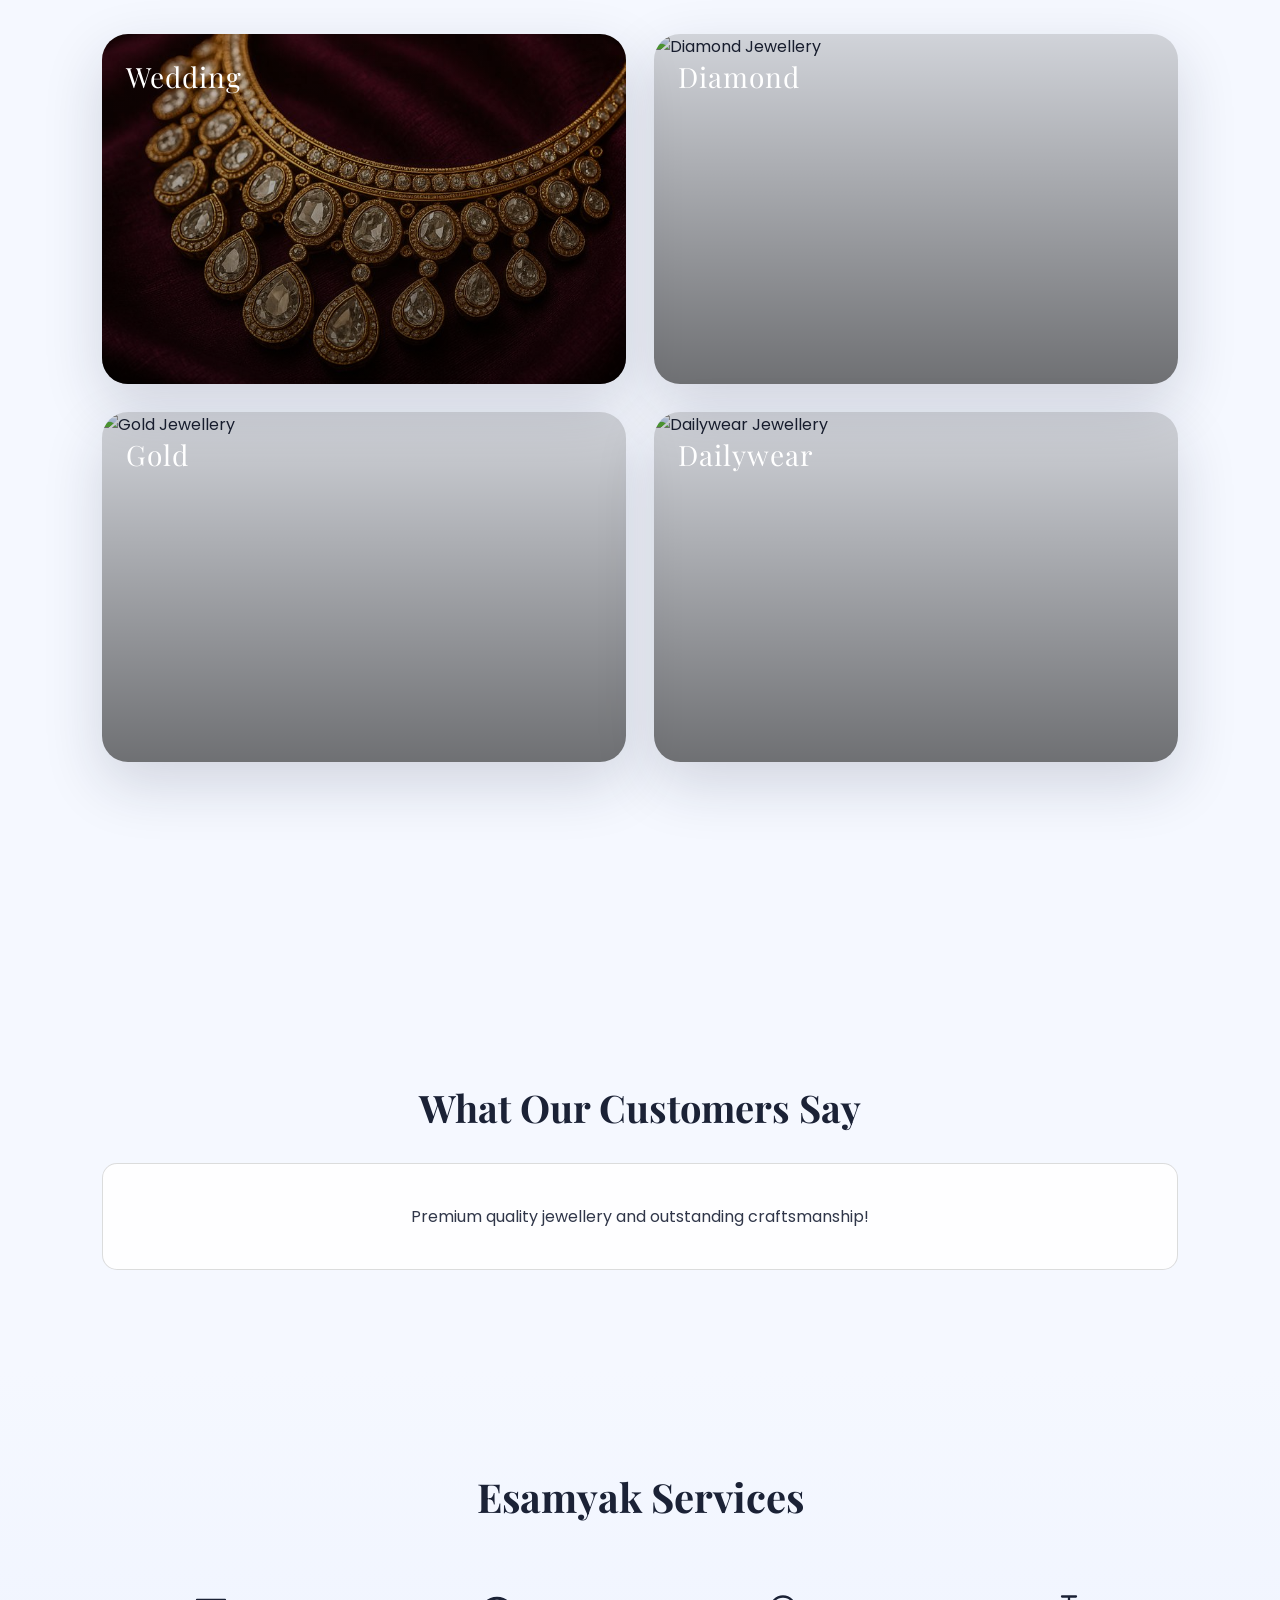
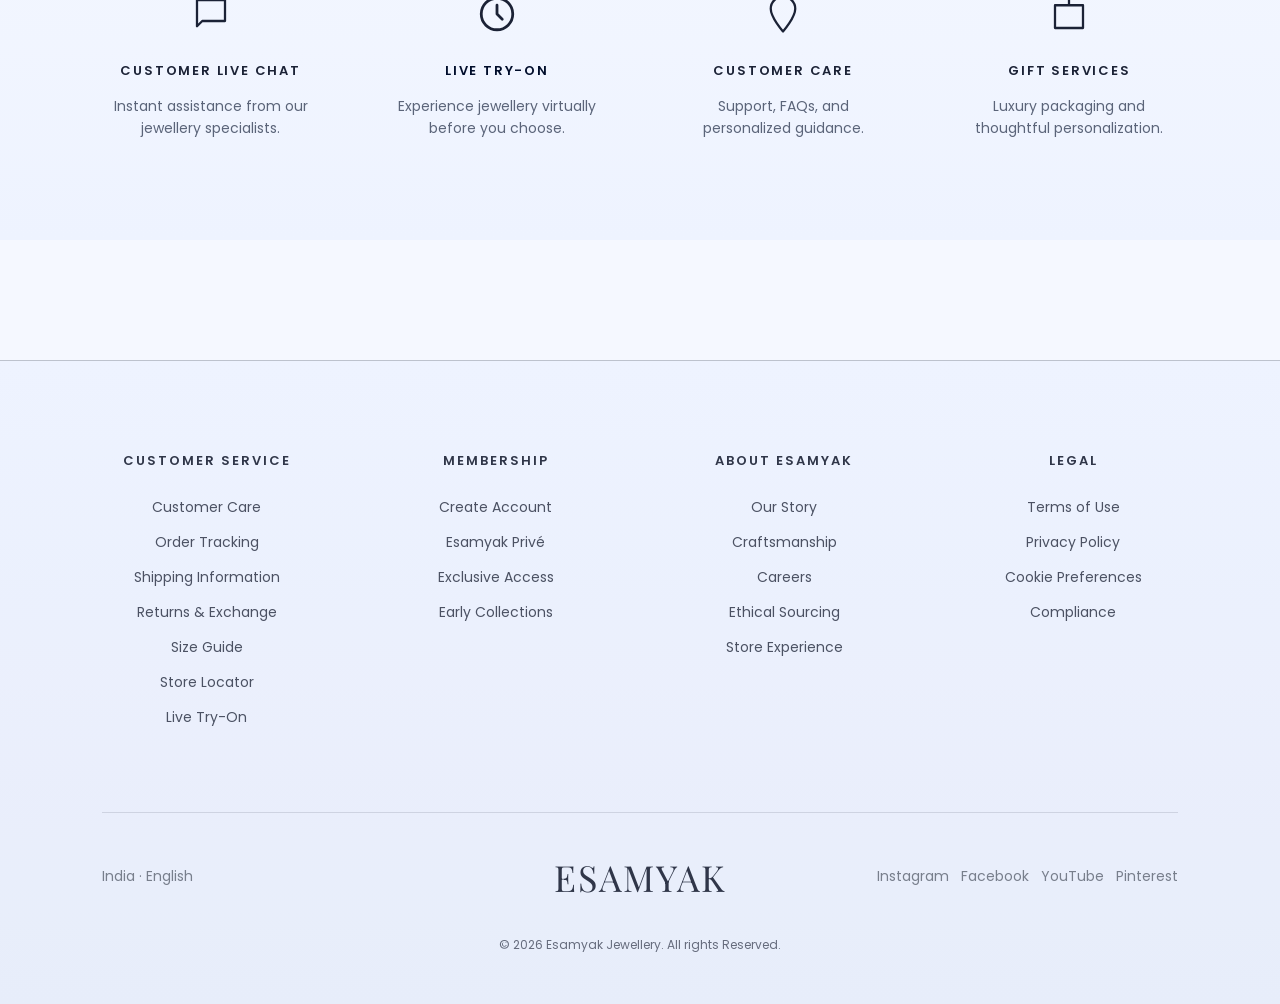
==== commit 9a70f582: "Fix asset casing for GitHub Pages" ====
--- a/index.html
+++ b/index.html
@@ -1568,7 +1568,7 @@
 
         <div class="featured-card">
           <video autoplay loop muted playsinline>
-            <source src="Necklace-video.mp4" type="video/mp4" />
+            <source src="necklace-video.mp4" type="video/mp4" />
           </video>
         </div>
 
@@ -1583,7 +1583,7 @@
 
         <div class="featured-card">
           <video autoplay loop muted playsinline>
-            <source src="Earring-video.mp4" type="video/mp4" />
+            <source src="earring-video.mp4" type="video/mp4" />
           </video>
         </div>
 
@@ -1593,7 +1593,7 @@
 
         <div class="featured-card">
           <video autoplay loop muted playsinline>
-            <source src="Bracelet-video.mp4" type="video/mp4" />
+            <source src="bracelet-video.mp4" type="video/mp4" />
           </video>
         </div>
       </div>
@@ -1637,21 +1637,21 @@
         </div>
 
         <div class="category-card">
-          <img src="Diamond-category.jpg" alt="Diamond Jewellery" />
+          <img src="diamond-category.jpg" alt="Diamond Jewellery" />
           <div class="category-overlay">
             <span>Diamond</span>
           </div>
         </div>
 
         <div class="category-card">
-          <img src="Gold-category.jpg" alt="Gold Jewellery" />
+          <img src="gold-category.jpg" alt="Gold Jewellery" />
           <div class="category-overlay">
             <span>Gold</span>
           </div>
         </div>
 
         <div class="category-card">
-          <img src="Ring-category.jpg" alt="Dailywear Jewellery" />
+          <img src="ring-category.jpg" alt="Dailywear Jewellery" />
           <div class="category-overlay">
             <span>Dailywear</span>
           </div>
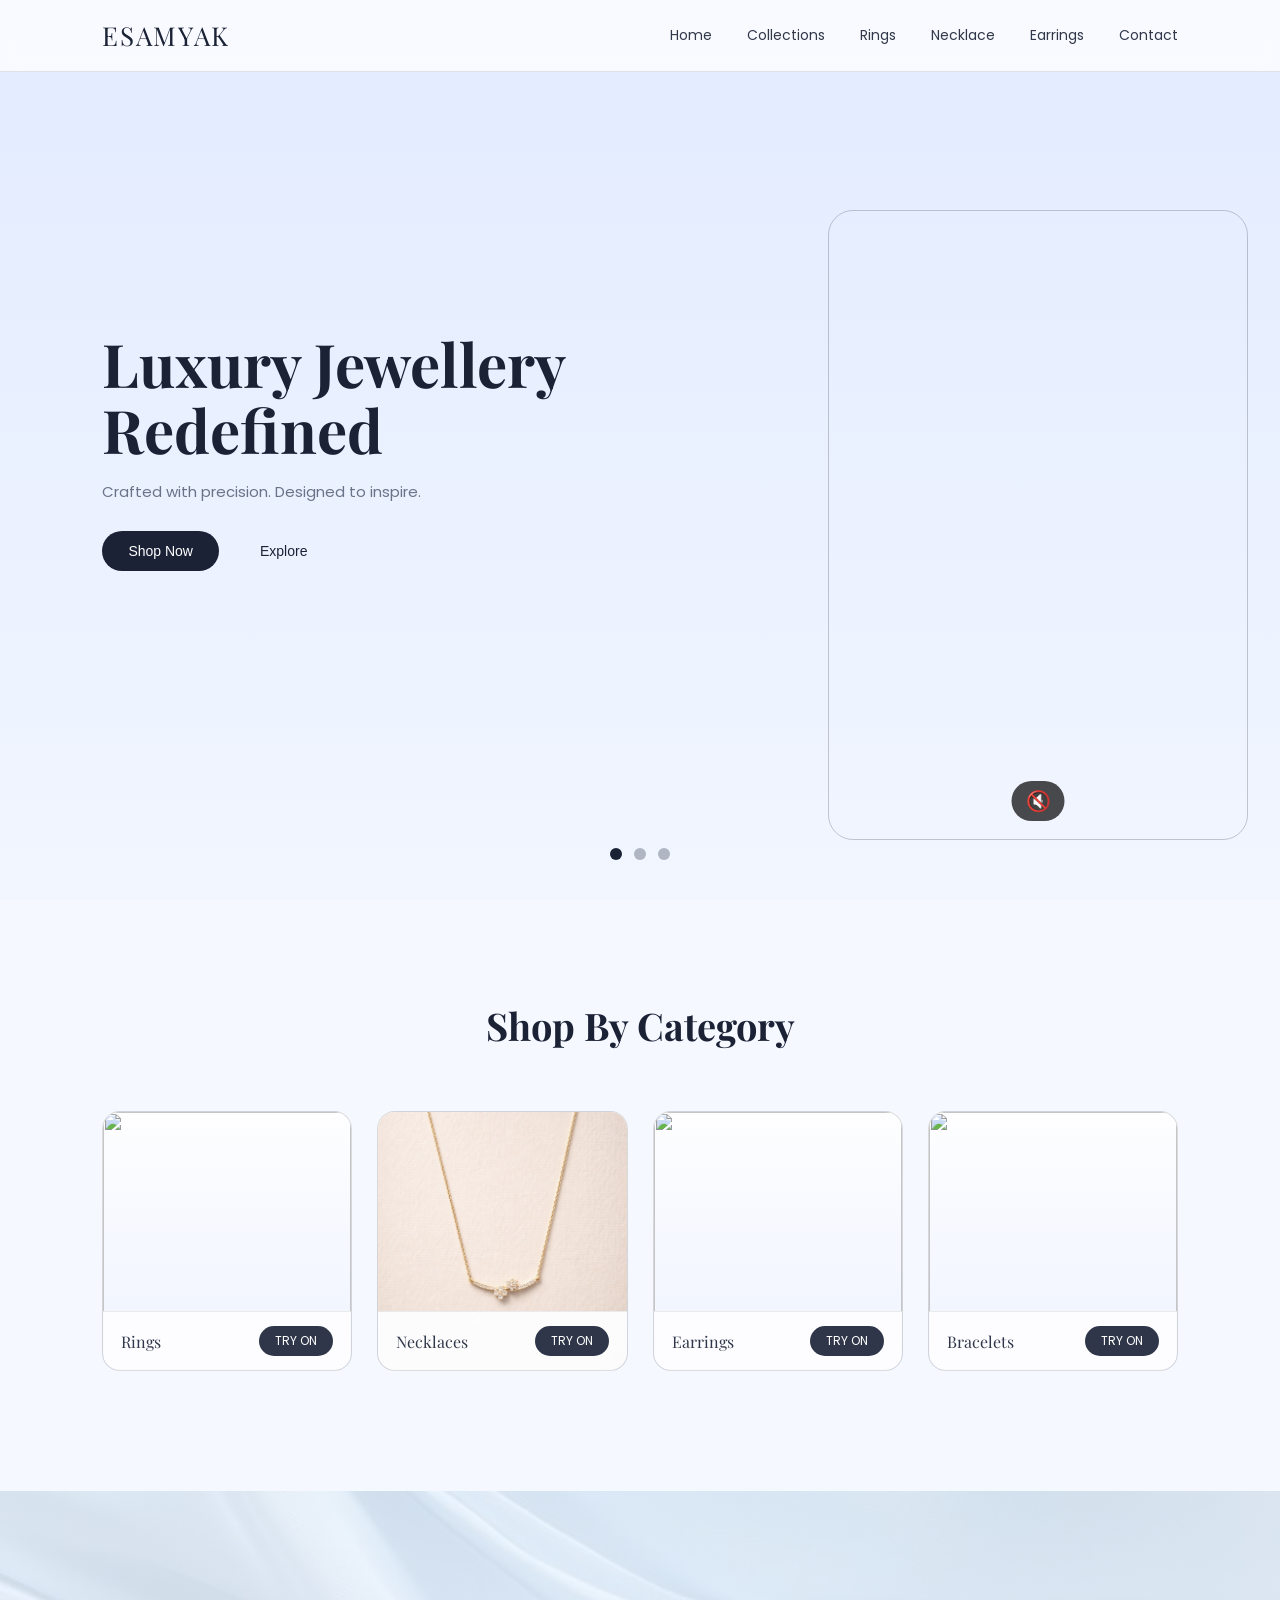
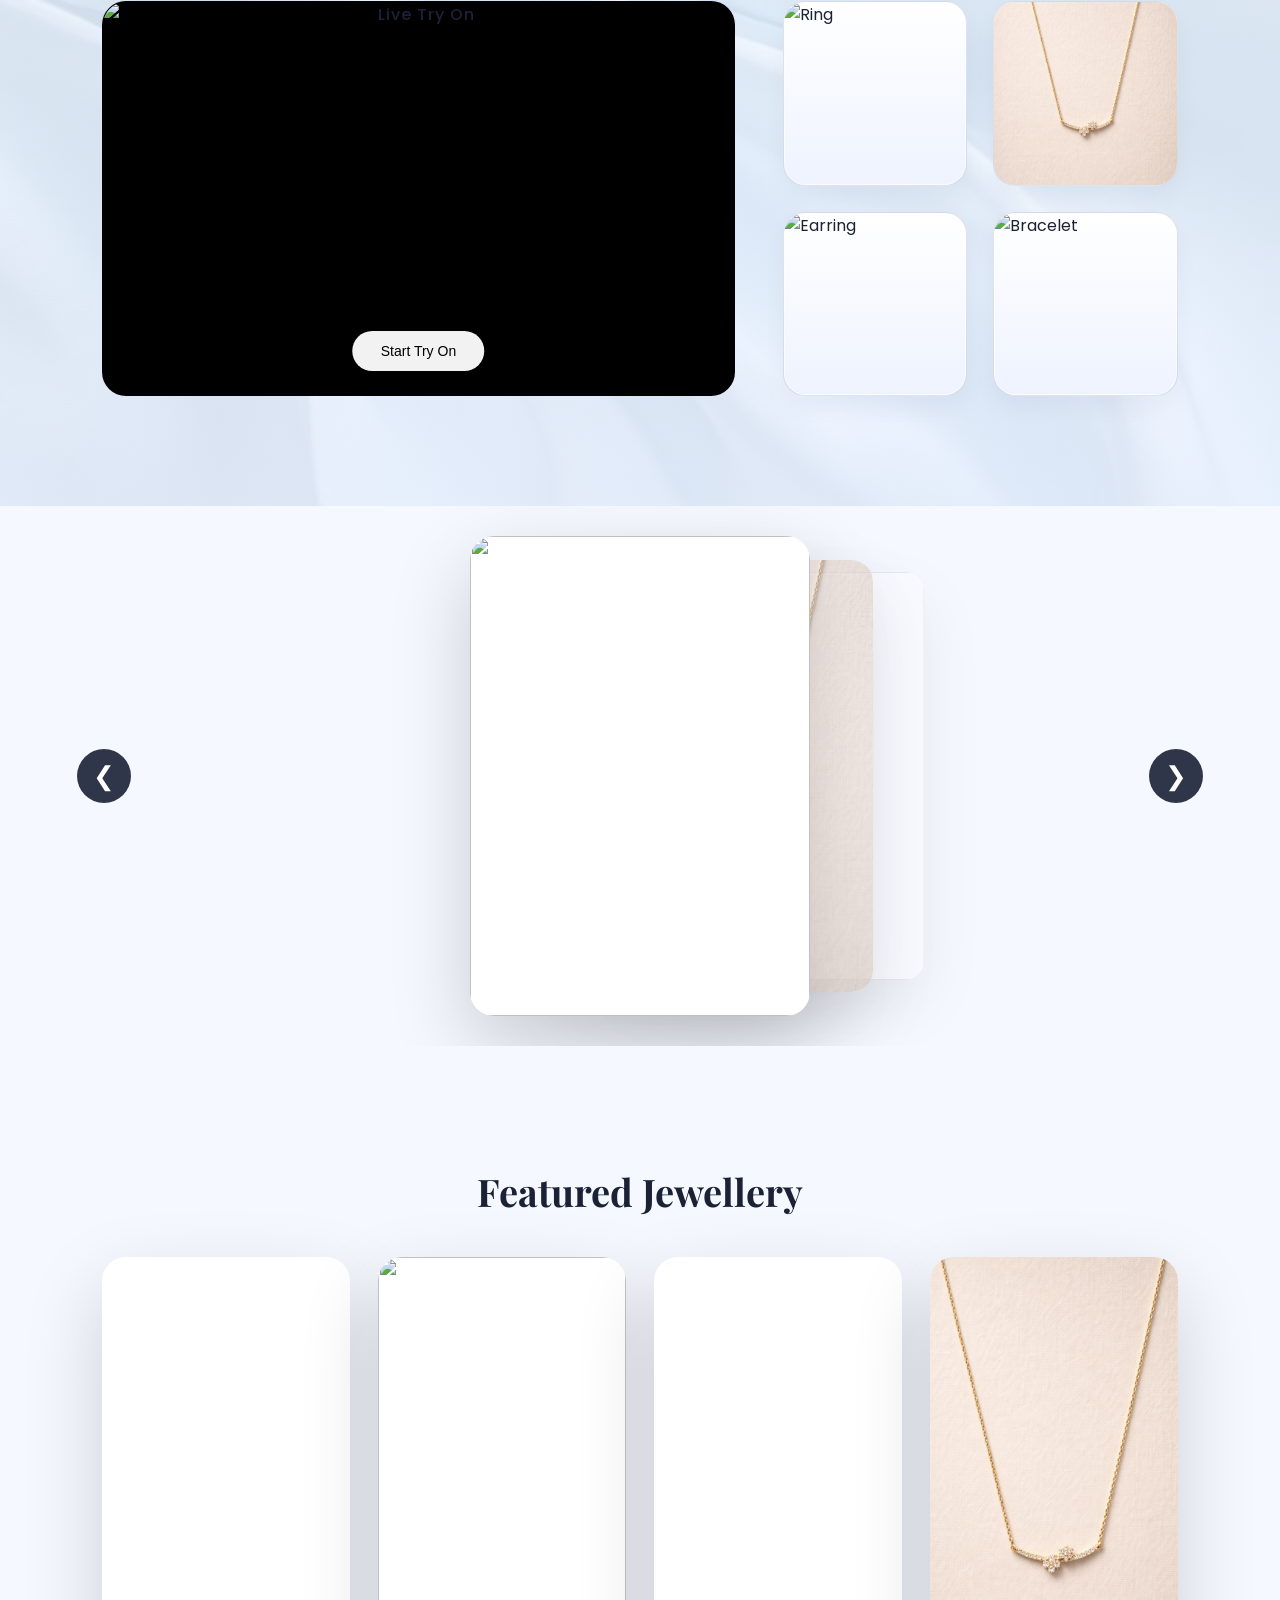
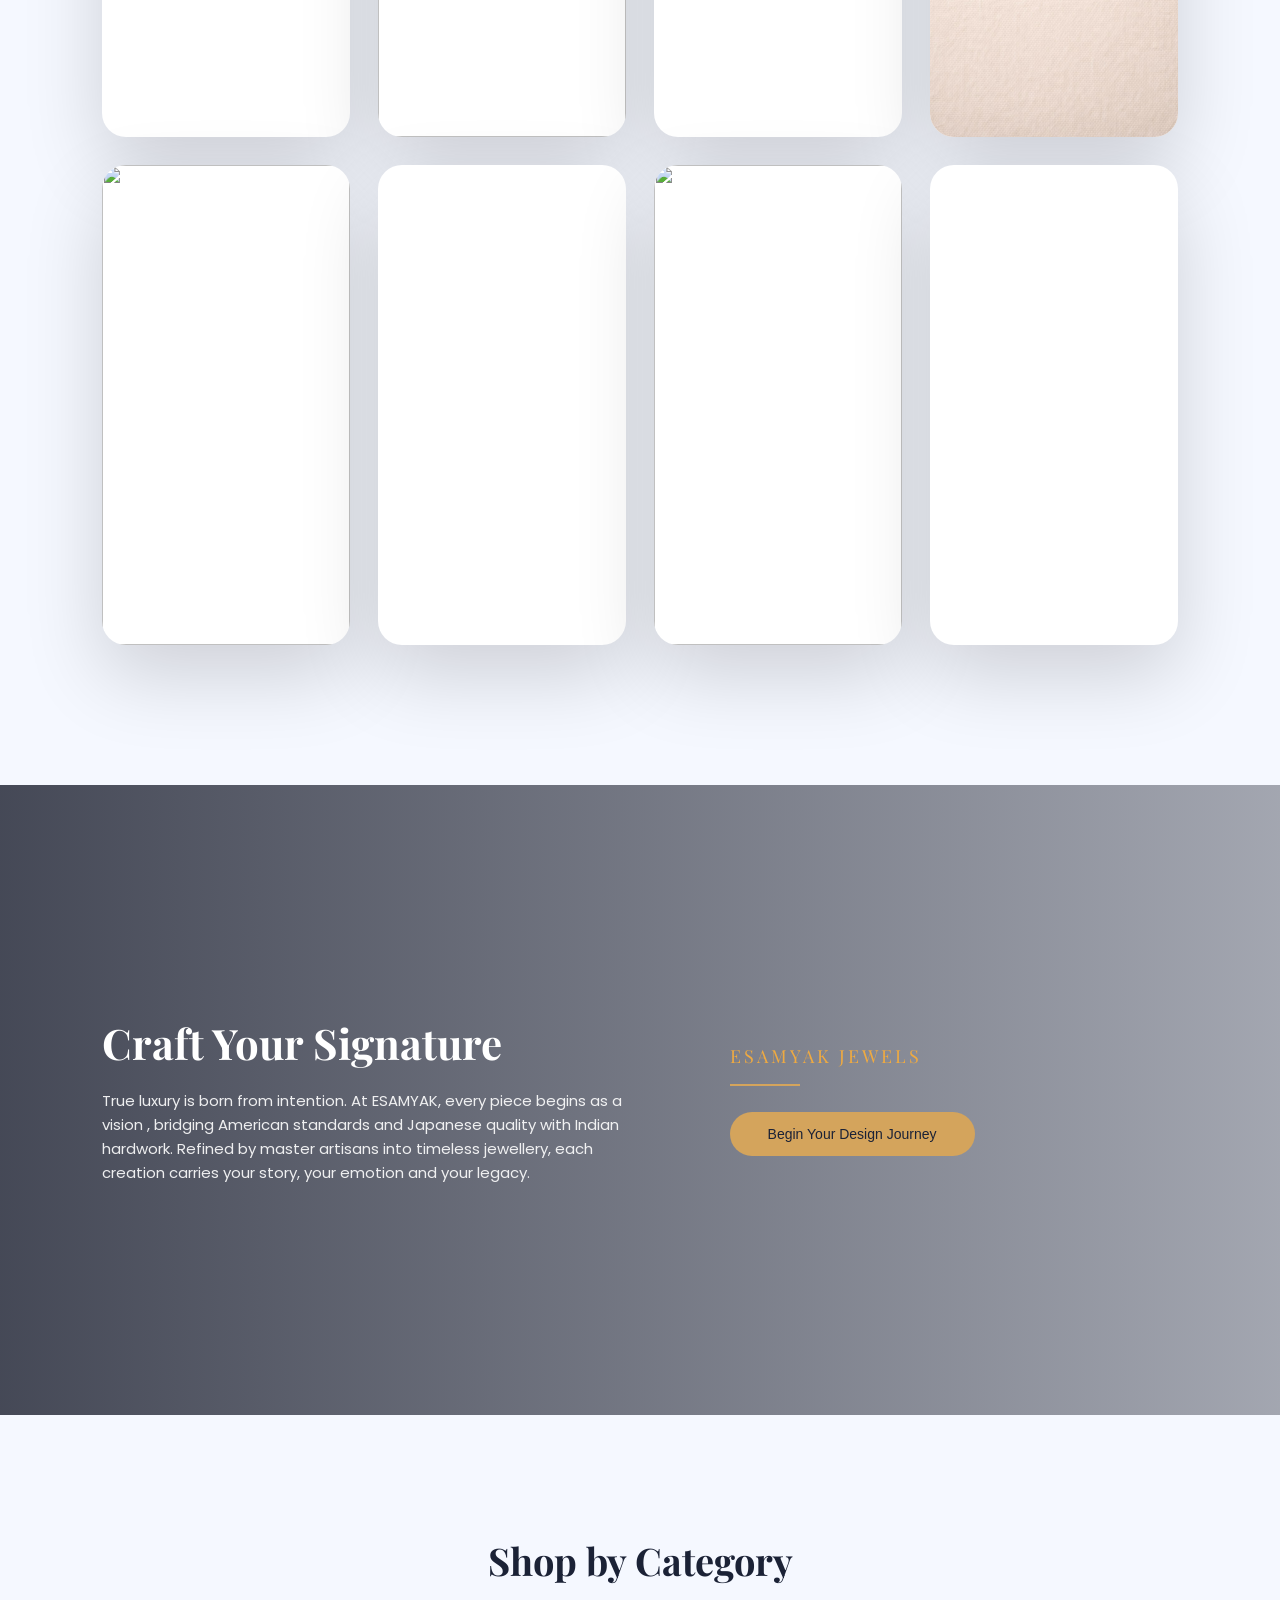
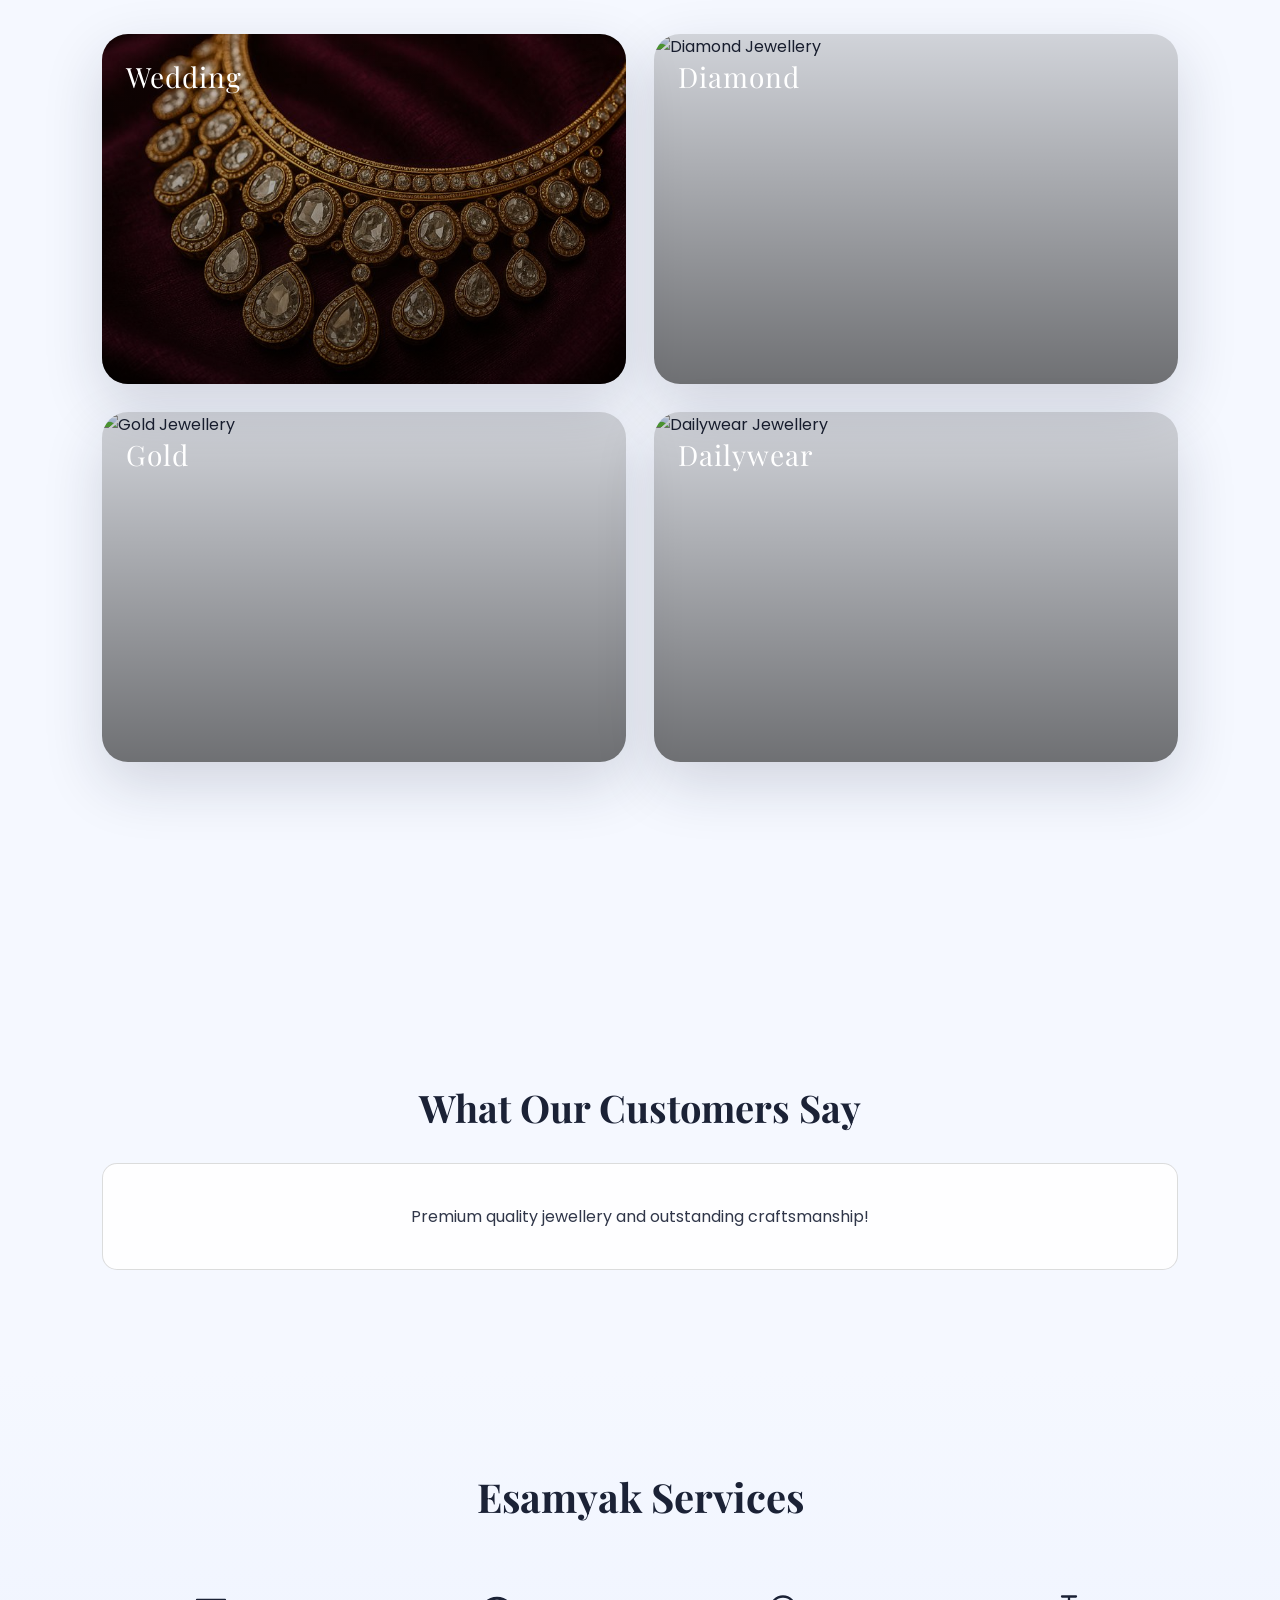
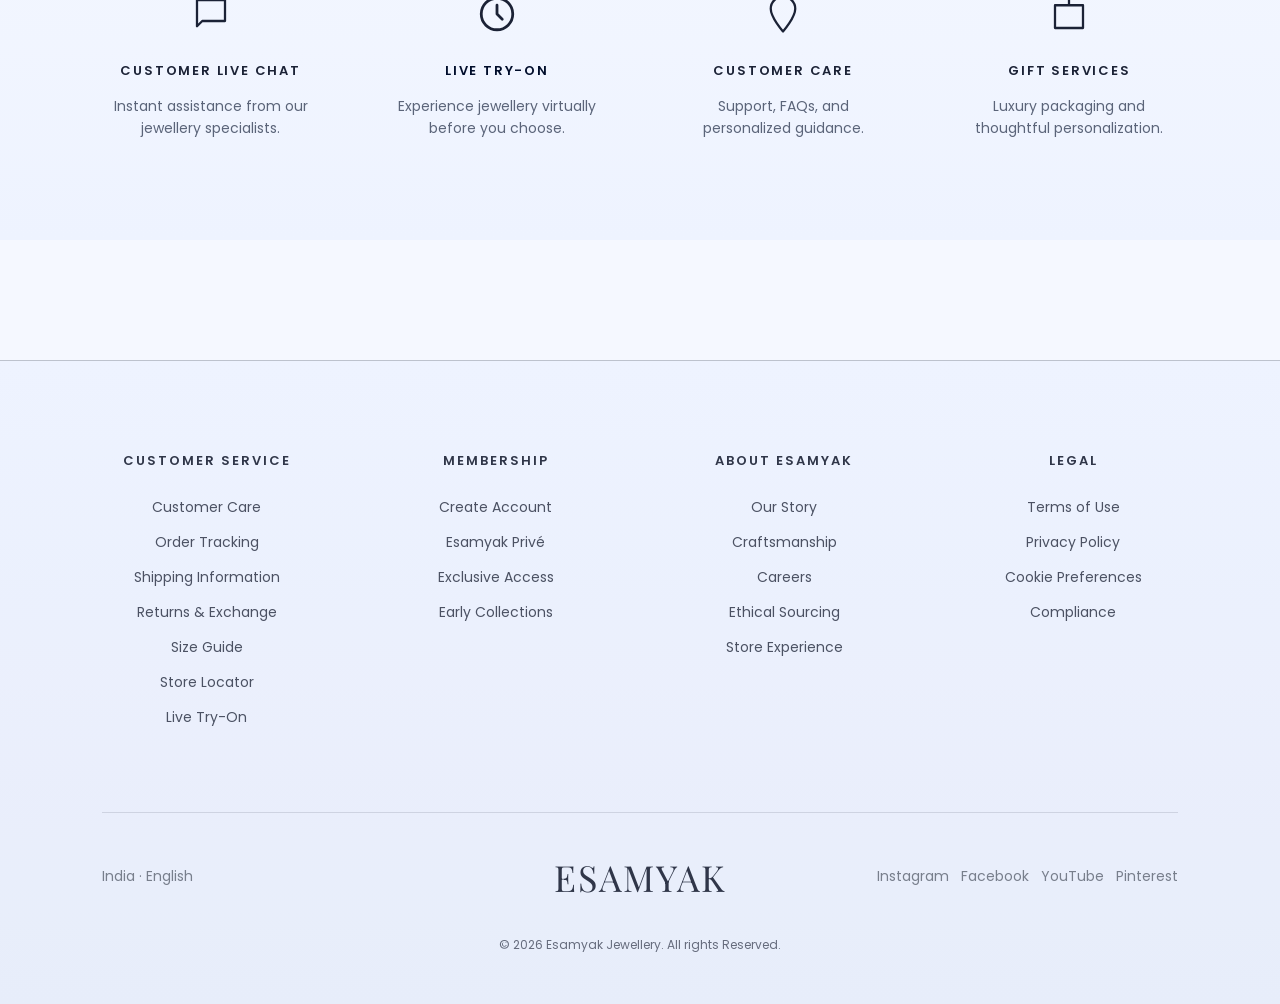
==== commit 70e6bff1: "Fix asset paths and case sensitivity" ====
--- a/index.html
+++ b/index.html
@@ -1445,8 +1445,8 @@
     <section class="categories">
       <div class="category-box">
         <div class="category-img">
-          <img src="ring.JPG" class="default-img" />
-          <img src="ring-hover.JPG" class="hover-img" />
+          <img src="ring.jpg" class="default-img" />
+          <img src="ring-hover.jpg" class="hover-img" />
         </div>
 
         <div class="category-footer">
@@ -1457,8 +1457,8 @@
 
       <div class="category-box">
         <div class="category-img">
-          <img src="necklace.JPG" class="default-img" />
-          <img src="necklace-hover.JPG" class="hover-img" />
+          <img src="necklace.jpg" class="default-img" />
+          <img src="necklace-hover.jpg" class="hover-img" />
         </div>
 
         <div class="category-footer">
@@ -1469,8 +1469,8 @@
 
       <div class="category-box">
         <div class="category-img">
-          <img src="earring.JPG" class="default-img" />
-          <img src="earring-hover.JPG" class="hover-img" />
+          <img src="earring.jpg" class="default-img" />
+          <img src="earring-hover.jpg" class="hover-img" />
         </div>
 
         <div class="category-footer">
@@ -1481,8 +1481,8 @@
 
       <div class="category-box">
         <div class="category-img">
-          <img src="bracelet.JPG" class="default-img" />
-          <img src="bracelet-hover.JPG" class="hover-img" />
+          <img src="bracelet.jpg" class="default-img" />
+          <img src="bracelet-hover.jpg" class="hover-img" />
         </div>
 
         <div class="category-footer">
@@ -1515,19 +1515,19 @@
         <!-- RIGHT : CATEGORIES -->
         <div class="tryon-categories">
           <div class="tryon-card">
-            <img src="ring.JPG" alt="Ring" />
+            <img src="ring.jpg" alt="Ring" />
           </div>
 
           <div class="tryon-card">
-            <img src="necklace.JPG" alt="Necklace" />
+            <img src="necklace.jpg" alt="Necklace" />
           </div>
 
           <div class="tryon-card">
-            <img src="earring.JPG" alt="Earring" />
+            <img src="earring.jpg" alt="Earring" />
           </div>
 
           <div class="tryon-card">
-            <img src="bracelet.JPG" alt="Bracelet" />
+            <img src="bracelet.jpg" alt="Bracelet" />
           </div>
         </div>
       </div>
@@ -1537,10 +1537,10 @@
       <button class="carousel-arrow left">&#10094;</button>
 
       <div class="carousel-track">
-        <div class="card"><img src="ring.JPG" /></div>
-        <div class="card"><img src="necklace.JPG" /></div>
-        <div class="card"><img src="earring.JPG" /></div>
-        <div class="card"><img src="bracelet.JPG" /></div>
+        <div class="card"><img src="ring.jpg" /></div>
+        <div class="card"><img src="necklace.jpg" /></div>
+        <div class="card"><img src="earring.jpg" /></div>
+        <div class="card"><img src="bracelet.jpg" /></div>
 
         <div class="card"><img src="ring-hover.jpg" /></div>
         <div class="card"><img src="necklace-hover.jpg" /></div>
@@ -1563,7 +1563,7 @@
         </div>
 
         <div class="featured-card">
-          <img src="ring.JPG" />
+          <img src="ring.jpg" />
         </div>
 
         <div class="featured-card">
@@ -1573,12 +1573,12 @@
         </div>
 
         <div class="featured-card">
-          <img src="necklace.JPG" />
+          <img src="necklace.jpg" />
         </div>
 
         <!-- Row 2 -->
         <div class="featured-card">
-          <img src="earring.JPG" />
+          <img src="earring.jpg" />
         </div>
 
         <div class="featured-card">
@@ -1588,7 +1588,7 @@
         </div>
 
         <div class="featured-card">
-          <img src="bracelet.JPG" />
+          <img src="bracelet.jpg" />
         </div>
 
         <div class="featured-card">
